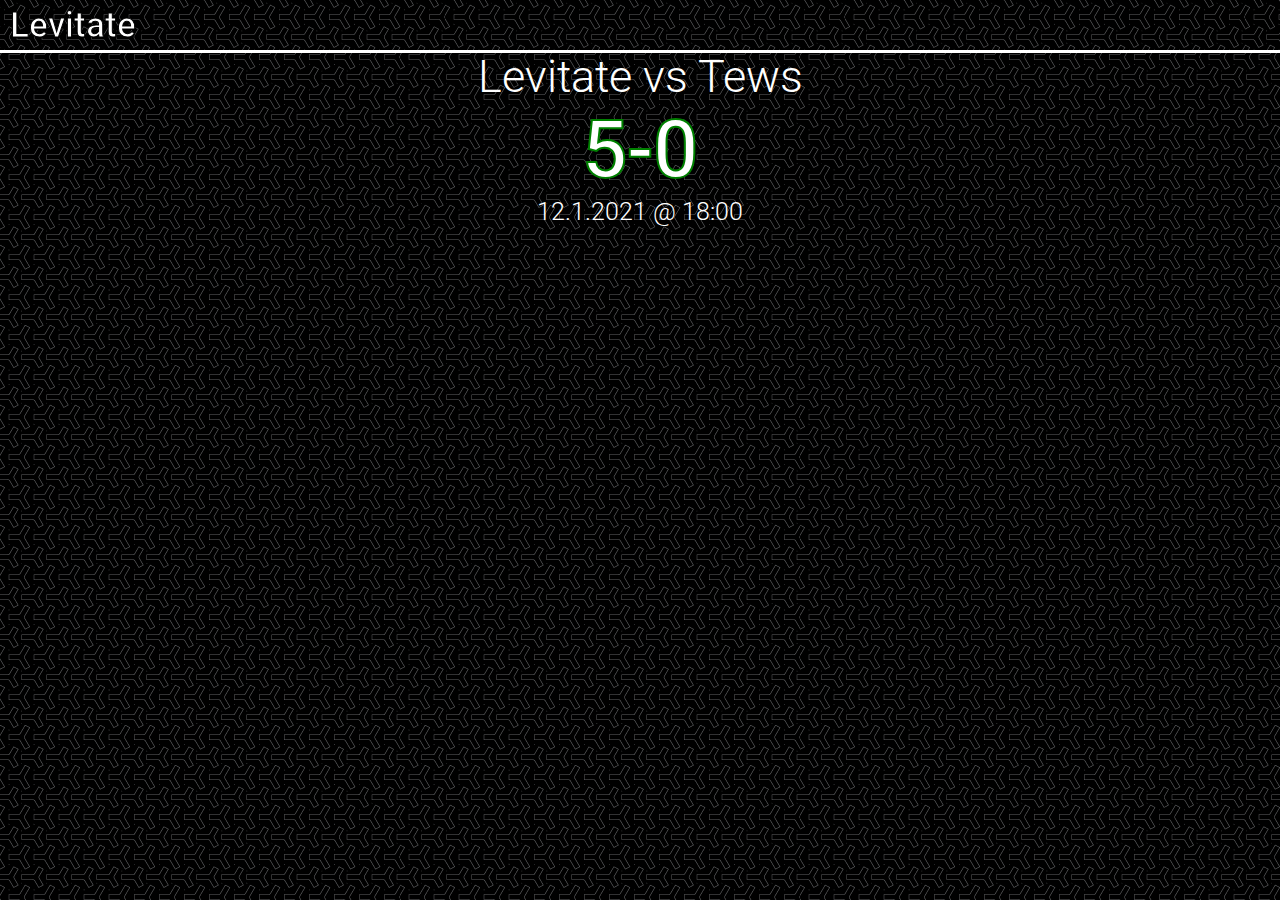
==== cbpage.html @ 14a1c6d4 "beta 0.1" ====
<!DOCTYPE html>
<html lang="en">
    <head>
        <title>Levitate</title>
        <script type="text/javascript" src="cbpage.js"></script>
        <link rel="stylesheet" href="cbpage.css">
        <meta charset="utf-8"/>
    </head>
    <body>
        <div id="popup">
            <div class="content">
                <button class="xbutton" onclick="HidePopup()">X</button>
                <p id="p1">Player1></p>
                <p id="p2">Player2</p>
                <p id="p3">Player3</p>
                <p id="p4">Player4</p>
                <p id="p5">Player5</p>
            </div>
        </div>

        <div id="navbar">
            <p class="title">Levitate</p>

            <a href="index.html">Home</a>
            <a href="tournamentpage.html">Tournaments</a>
        </div>

        <div id="cbresults">
            <!-- JS List -->
        </div>
    </body>
</html>
---- cbpage.css ----
body{
    background: url(Data/BGdark.png);
    background-size: auto;
}

#navbar{
    display: block;
    background: url(Data/BG.png);
    border-bottom: 3px solid white;

    position: fixed;
    top: 0px;
    left: 0px;
    height: 50px;
    width: 100%;
    z-index: 5;
    transition: background-position-x 0.1s;
}

#navbar .title{
    -webkit-text-stroke: 1px black;
    text-shadow: 1px 1px 1px black;
    font-family: Roboto;
    font-weight: bold;
    font-size: 35px;
    color: white;

    position: relative;
    left: 10px;
    top: 5px;
    margin: 0;
    
    cursor: default;
}

#navbar a{
    -webkit-text-stroke: 1px black;
    text-shadow: 1px 1px 1px black;
    font-family: Roboto;
    font-weight: bold;
    font-size: 35px;
    color: white;
    text-decoration: none;

    position: relative;
    left: 1570px;
    bottom: 35px;
    margin-left: 20px;
}

#cbresults{
    margin: auto;
    display: block;
    width: 600px;
    margin-top: 50px;
}

#cbresults p{
    text-align: center;
}

#cbresults .cbtitle{
    font-family: Roboto;
    font-size: 45px;
    
    margin: 0;
    padding: 0;
}

#cbresults .cbtitle a{
    font-family: Roboto;
    font-size: 45px;
    color: white;
    text-decoration: none;
    
    margin: 0;
    padding: 0;
}

#cbresults .cbresult{
    font-family: Roboto;
    font-weight: bold;
    -webkit-text-stroke: 2px green;
    font-size: 80px;
    color: white;
    
    margin: 0;
    padding: 0;
}

#cbresults .cbdatetime{
    font-family: Roboto;
    font-size: 25px;
    color: white;
    
    margin: 0;
    padding: 0;
    margin-bottom: 25px;
}

#popup{
    visibility: hidden;
    z-index: 4;
    position: fixed;
    left: 0;
    width: 100%;
    height: 100%;
    background-color: rgba(0, 0, 0, 0.7);
    margin: 0;
}

#popup .content{
    width: 700px;
    height: 750px;
    position: fixed;
    left: 50%;
    transform: translateX(-50%);
    top: 10%;

    background: url(Data/CBbg.png);
    background-size: cover;
}

#popup .content p{
    color: white;
    font-family: Roboto;
    font-size: 50px;
    text-align: center;

    margin: 0;
    margin-bottom: 90px;
}

.xbutton{
    background: none;
    color: gray;
    font-size: 20px;
    border: none;
    text-align: center;
    transition: font-size 0.25s;

    width: 45px;
    height: 45px;
}

.xbutton:hover{
    background: none;
    color: darkgray;
    font-size: 35px;
    -webkit-text-stroke: 5px solid white;

    width: 45px;
    height: 45px;
}

@font-face{
    font-family: Roboto;
    src: url(Data/Roboto/Roboto-Light.ttf)
}

@font-face{
    font-family: Roboto;
    font-weight: bold;
    src: url(Data/Roboto/Roboto-Medium.ttf);
}
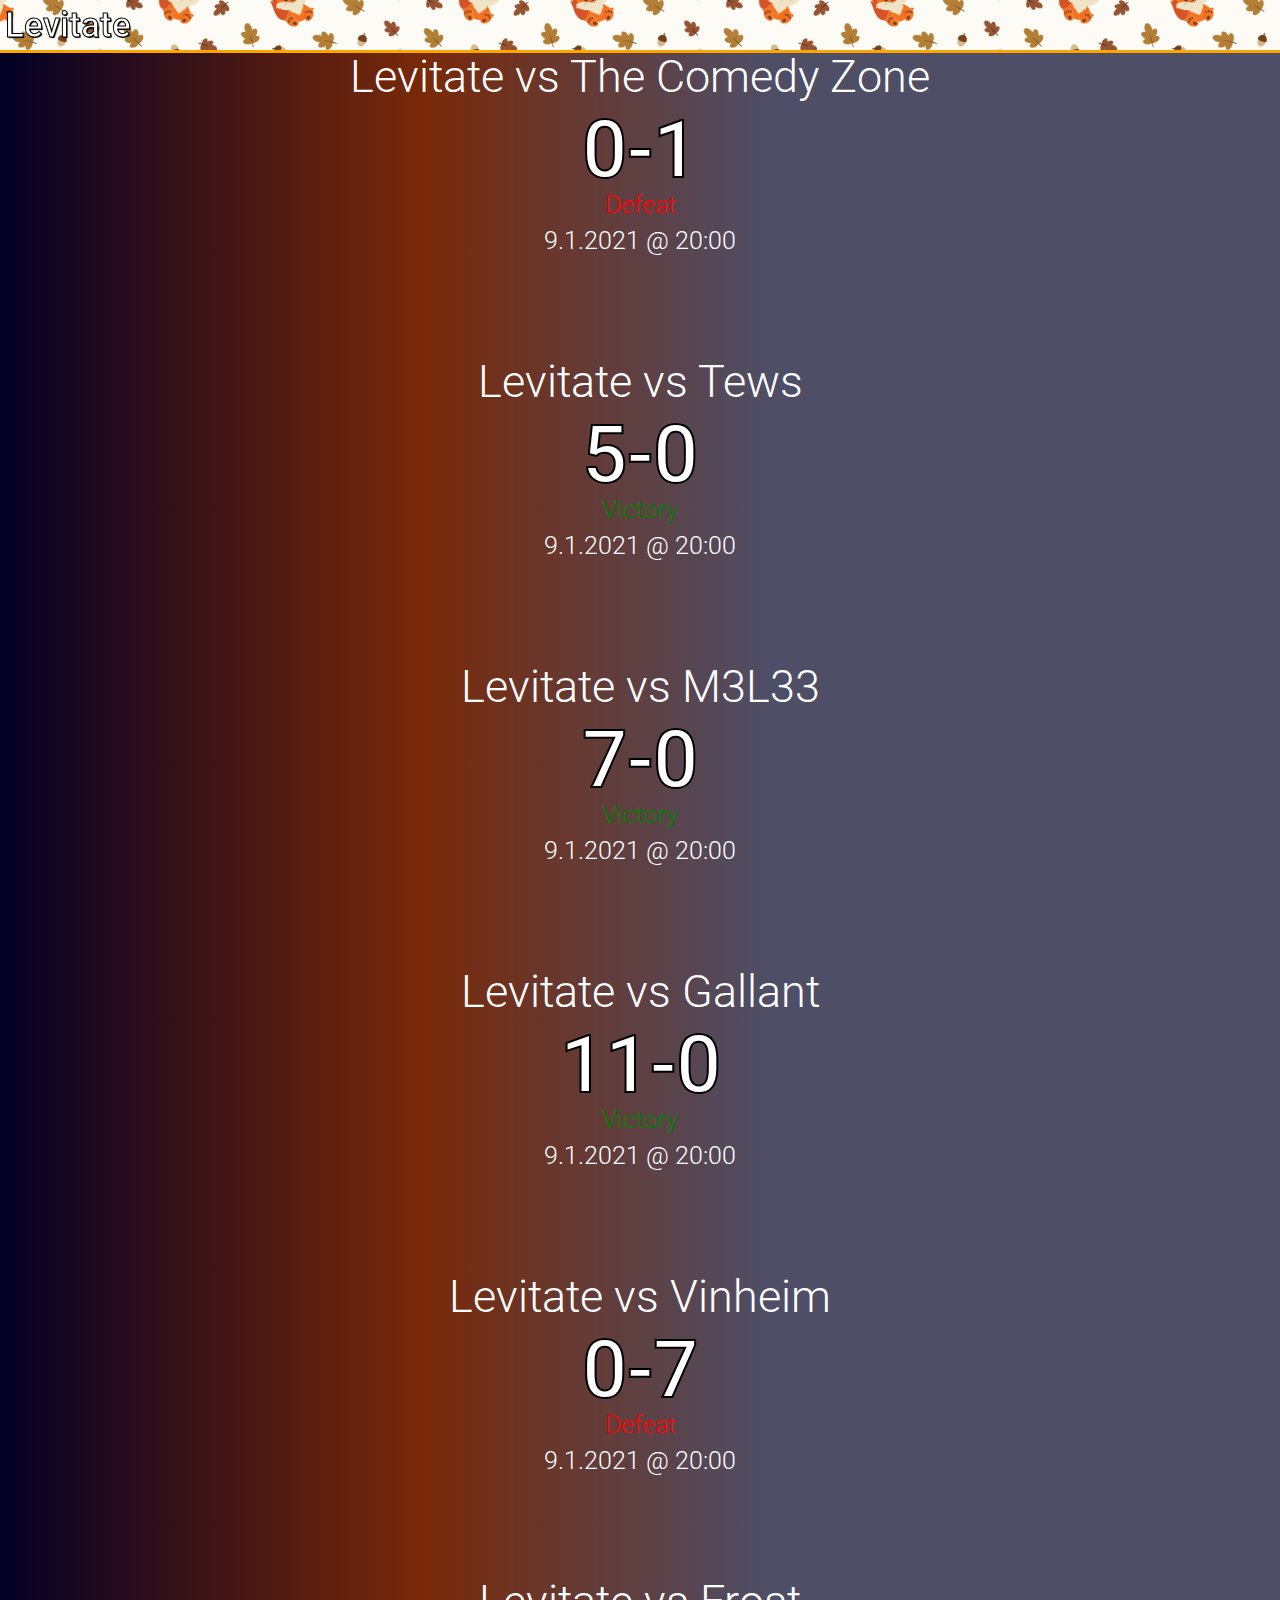
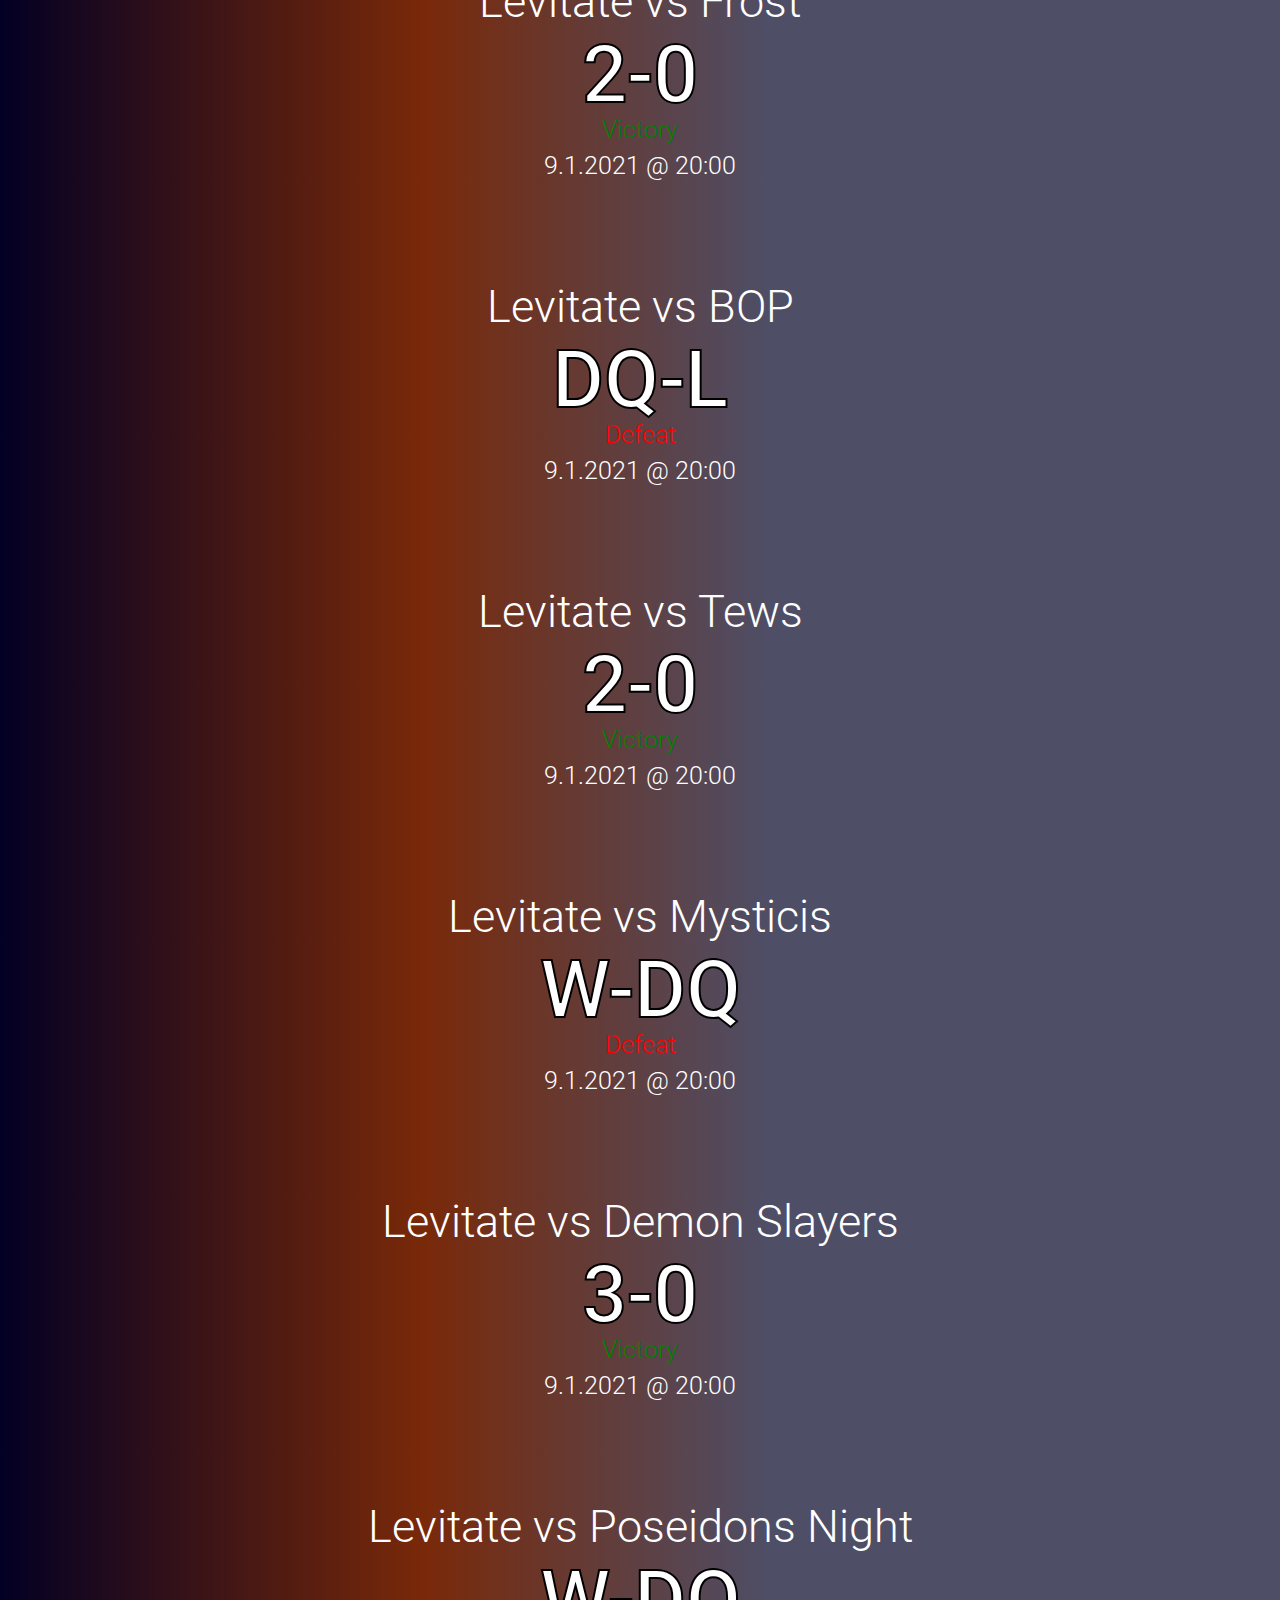
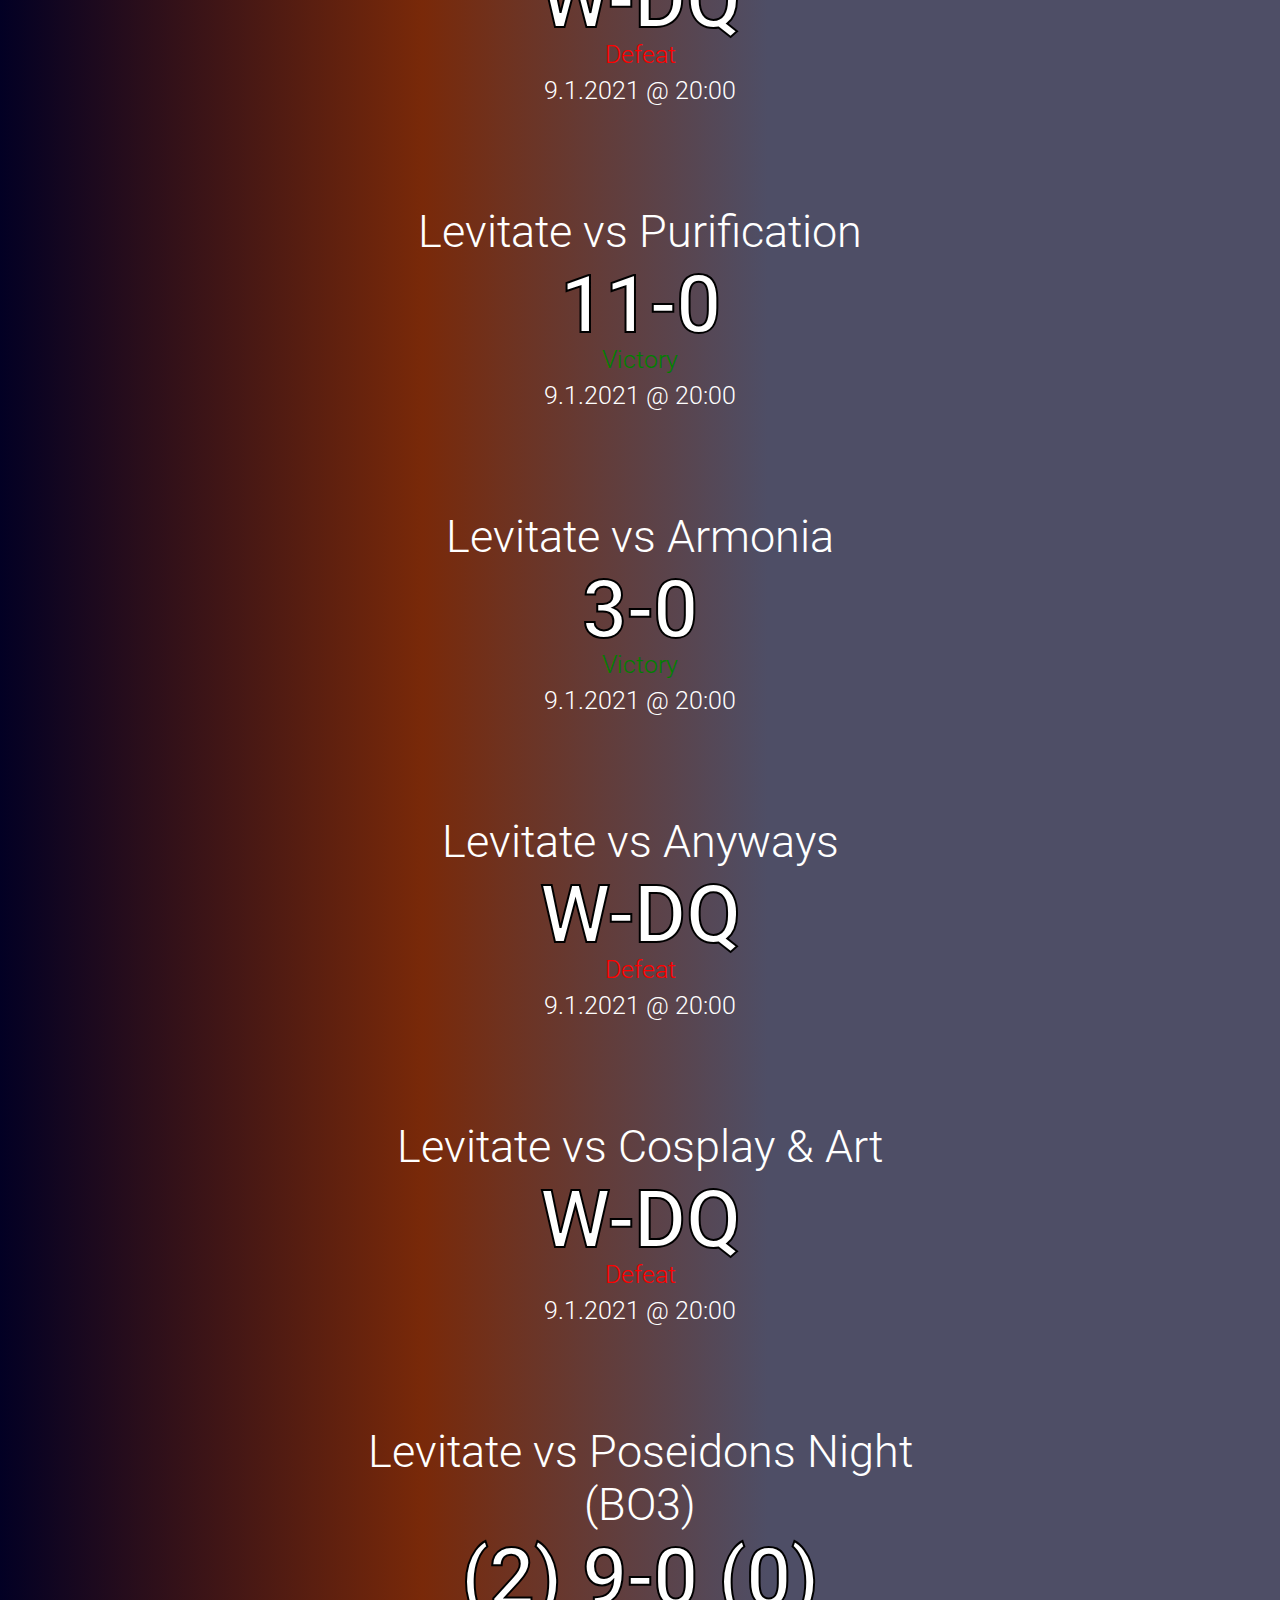
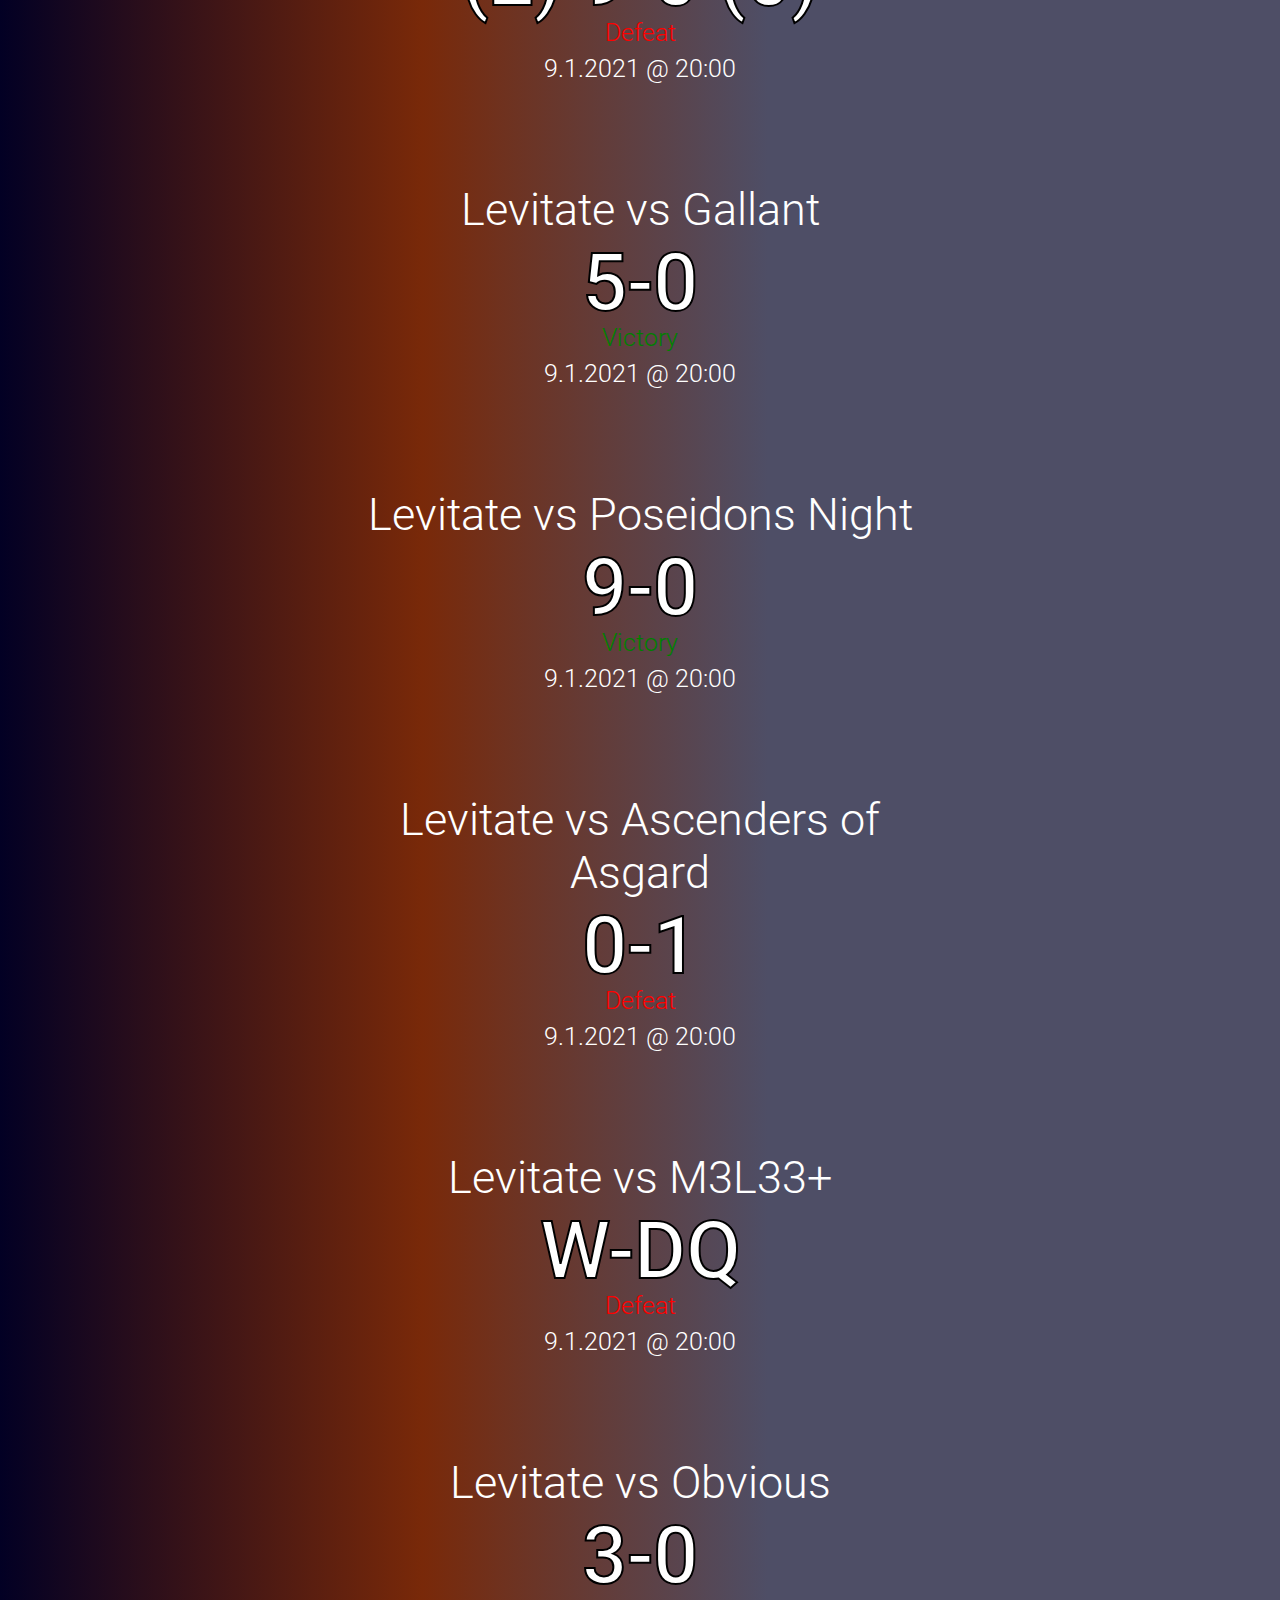
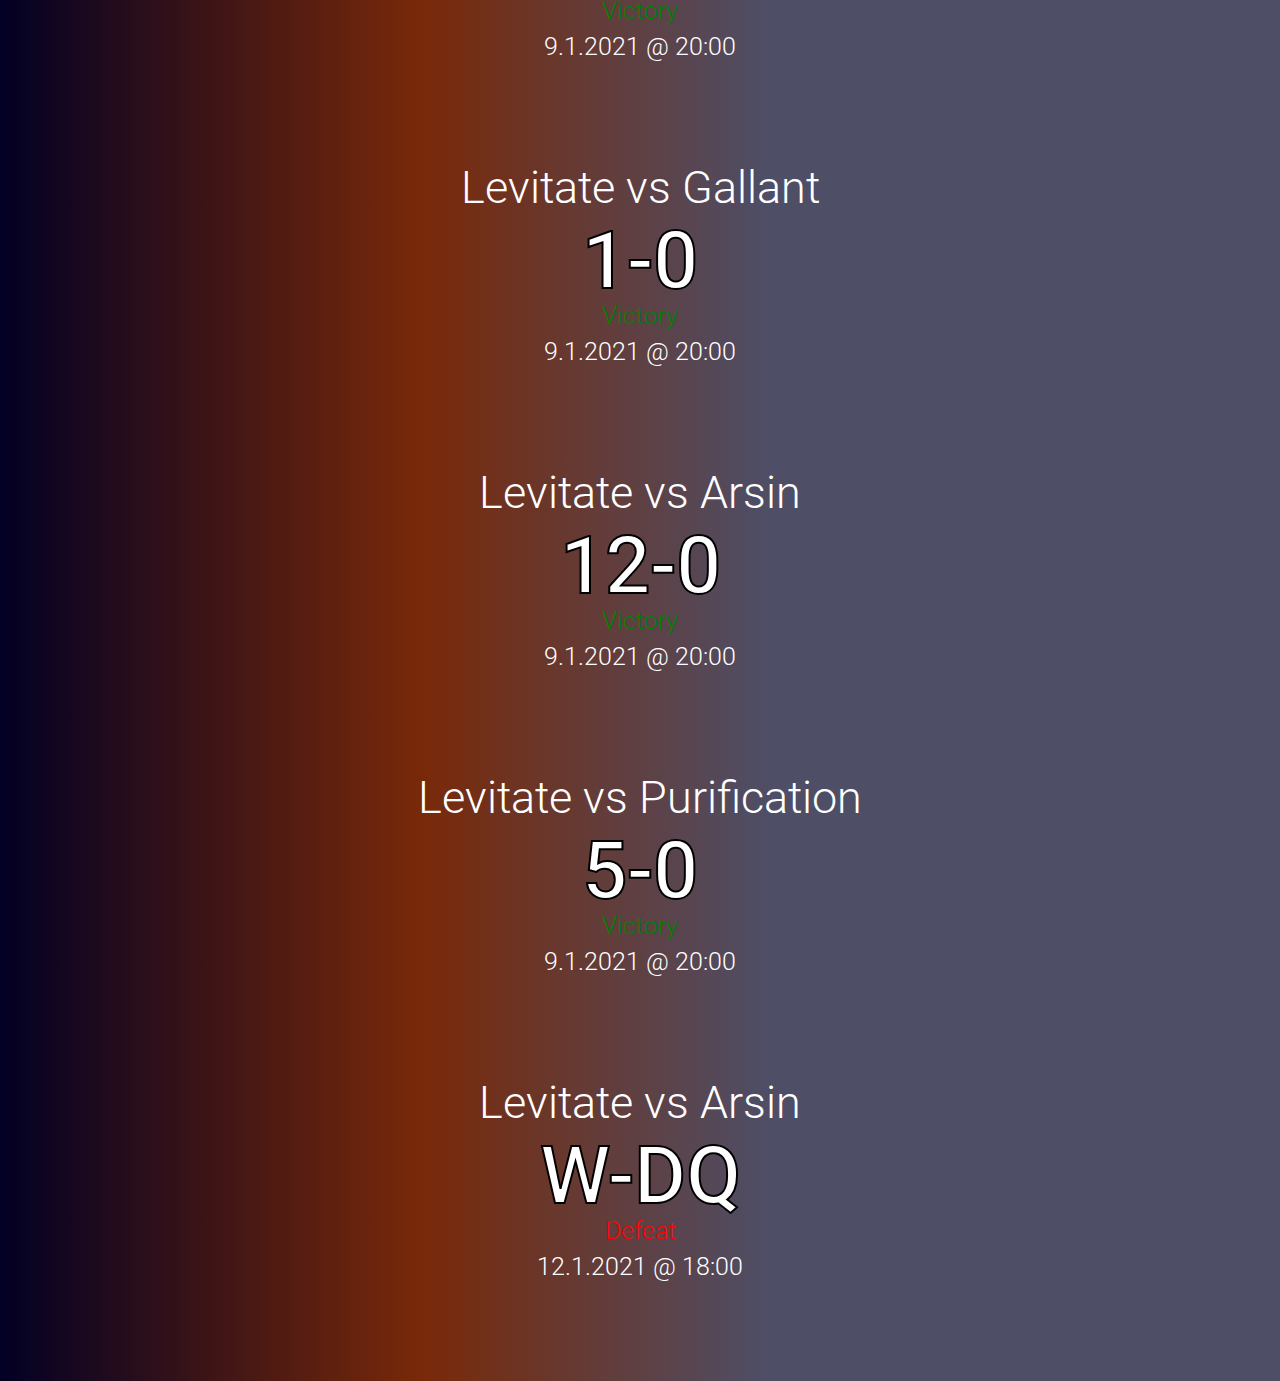
==== commit 6d50c54d: "beta 0.2" ====
--- a/cbpage.html
+++ b/cbpage.html
@@ -15,6 +15,10 @@
                 <p id="p3">Player3</p>
                 <p id="p4">Player4</p>
                 <p id="p5">Player5</p>
+
+                <p id="cbstatus">Victory/Defeat</p>
+                <p id="datetime">12.3.2020. @ 16:00</p>
+                <p id="mvp">MVP: Eli</p>
             </div>
         </div>
 
--- a/cbpage.css
+++ b/cbpage.css
@@ -1,11 +1,11 @@
 body{
-    background: url(Data/BGdark.png);
-    background-size: auto;
+    background: linear-gradient(90deg, rgba(2,0,36,1) 0%, rgba(121,41,9,1) 33%, rgba(78,78,102,1) 60%);
 }
 
 #navbar{
     display: block;
-    background: url(Data/BG.png);
+    background: url(Data/fox.jpg);
+    background-size: 300px 300px;
     border-bottom: 3px solid white;
 
     position: fixed;
@@ -14,7 +14,11 @@
     height: 50px;
     width: 100%;
     z-index: 5;
-    transition: background-position-x 0.1s;
+    transition: background-position-x 0.1s, background-position-y 0.1s, border-bottom 0.3s;
+}
+
+#navbar:hover{
+    border-bottom: 3px solid orange;
 }
 
 #navbar .title{
@@ -26,11 +30,16 @@
     color: white;
 
     position: relative;
-    left: 10px;
+    left: 5px;
     top: 5px;
     margin: 0;
     
     cursor: default;
+    transition: 0.2s;
+}
+
+#navbar .title:hover{
+    color: orange;
 }
 
 #navbar a{
@@ -46,6 +55,13 @@
     left: 1570px;
     bottom: 35px;
     margin-left: 20px;
+
+    transition: 0.2s;
+}
+
+#navbar a:hover{
+    color:red;
+    left: 1560px;
 }
 
 #cbresults{
@@ -57,6 +73,7 @@
 
 #cbresults p{
     text-align: center;
+    cursor: default;
 }
 
 #cbresults .cbtitle{
@@ -67,7 +84,7 @@
     padding: 0;
 }
 
-#cbresults .cbtitle a{
+#cbresults .cbtitle{
     font-family: Roboto;
     font-size: 45px;
     color: white;
@@ -75,12 +92,18 @@
     
     margin: 0;
     padding: 0;
+
+    transition: 0.20s;
+}
+
+#cbresults .cbtitle:hover{
+    color: gray;
 }
 
 #cbresults .cbresult{
     font-family: Roboto;
     font-weight: bold;
-    -webkit-text-stroke: 2px green;
+    -webkit-text-stroke: 2px black;
     font-size: 80px;
     color: white;
     
@@ -88,6 +111,28 @@
     padding: 0;
 }
 
+#cbresults .cbvictory{
+    font-family: Roboto;
+    color: green;
+    font-size: 25px;
+
+    margin: 0;
+    padding: 0;
+    position: relative;
+    top: -7.5px;
+}
+
+#cbresults .cbdefeat{
+    font-family: Roboto;
+    color: red;
+    font-size: 25px;
+
+    margin: 0;
+    padding: 0;
+    position: relative;
+    top: -7.5px;
+}
+
 #cbresults .cbdatetime{
     font-family: Roboto;
     font-size: 25px;
@@ -95,18 +140,22 @@
     
     margin: 0;
     padding: 0;
-    margin-bottom: 25px;
+    margin-bottom: 100px;
 }
 
 #popup{
+    opacity: 0;
     visibility: hidden;
+    background-color: rgba(0, 0, 0, 0.7);
+
+    margin: 0;
     z-index: 4;
     position: fixed;
     left: 0;
     width: 100%;
     height: 100%;
-    background-color: rgba(0, 0, 0, 0.7);
-    margin: 0;
+
+    transition: 0.2s;
 }
 
 #popup .content{
@@ -119,6 +168,7 @@
 
     background: url(Data/CBbg.png);
     background-size: cover;
+    border: 2px solid white;
 }
 
 #popup .content p{
@@ -128,7 +178,38 @@
     text-align: center;
 
     margin: 0;
-    margin-bottom: 90px;
+    margin-bottom: 30px;
+
+    cursor: default;
+}
+
+#popup .content #cbstatus{
+
+    text-align: left;
+    font-size: 30px;
+    left: 5px;
+    position: fixed;
+    top: 640px; 
+}
+
+#popup .content #datetime{
+    color: yellow;
+
+    text-align: left;
+    font-size: 30px;
+    left: 5px;
+    position: fixed;
+    top: 710px;
+}
+
+#popup .content #mvp{
+    color: yellow;
+
+    text-align: left;
+    font-size: 30px;
+    left: 5px;
+    position: fixed;
+    top: 675px;
 }
 
 .xbutton{
@@ -153,6 +234,14 @@
     height: 45px;
 }
 
+#cbresults .entry .cbtitle{
+    cursor: pointer;
+}
+
+#cbresults .noentry .cbtitle{
+    cursor: not-allowed;
+}
+
 @font-face{
     font-family: Roboto;
     src: url(Data/Roboto/Roboto-Light.ttf)
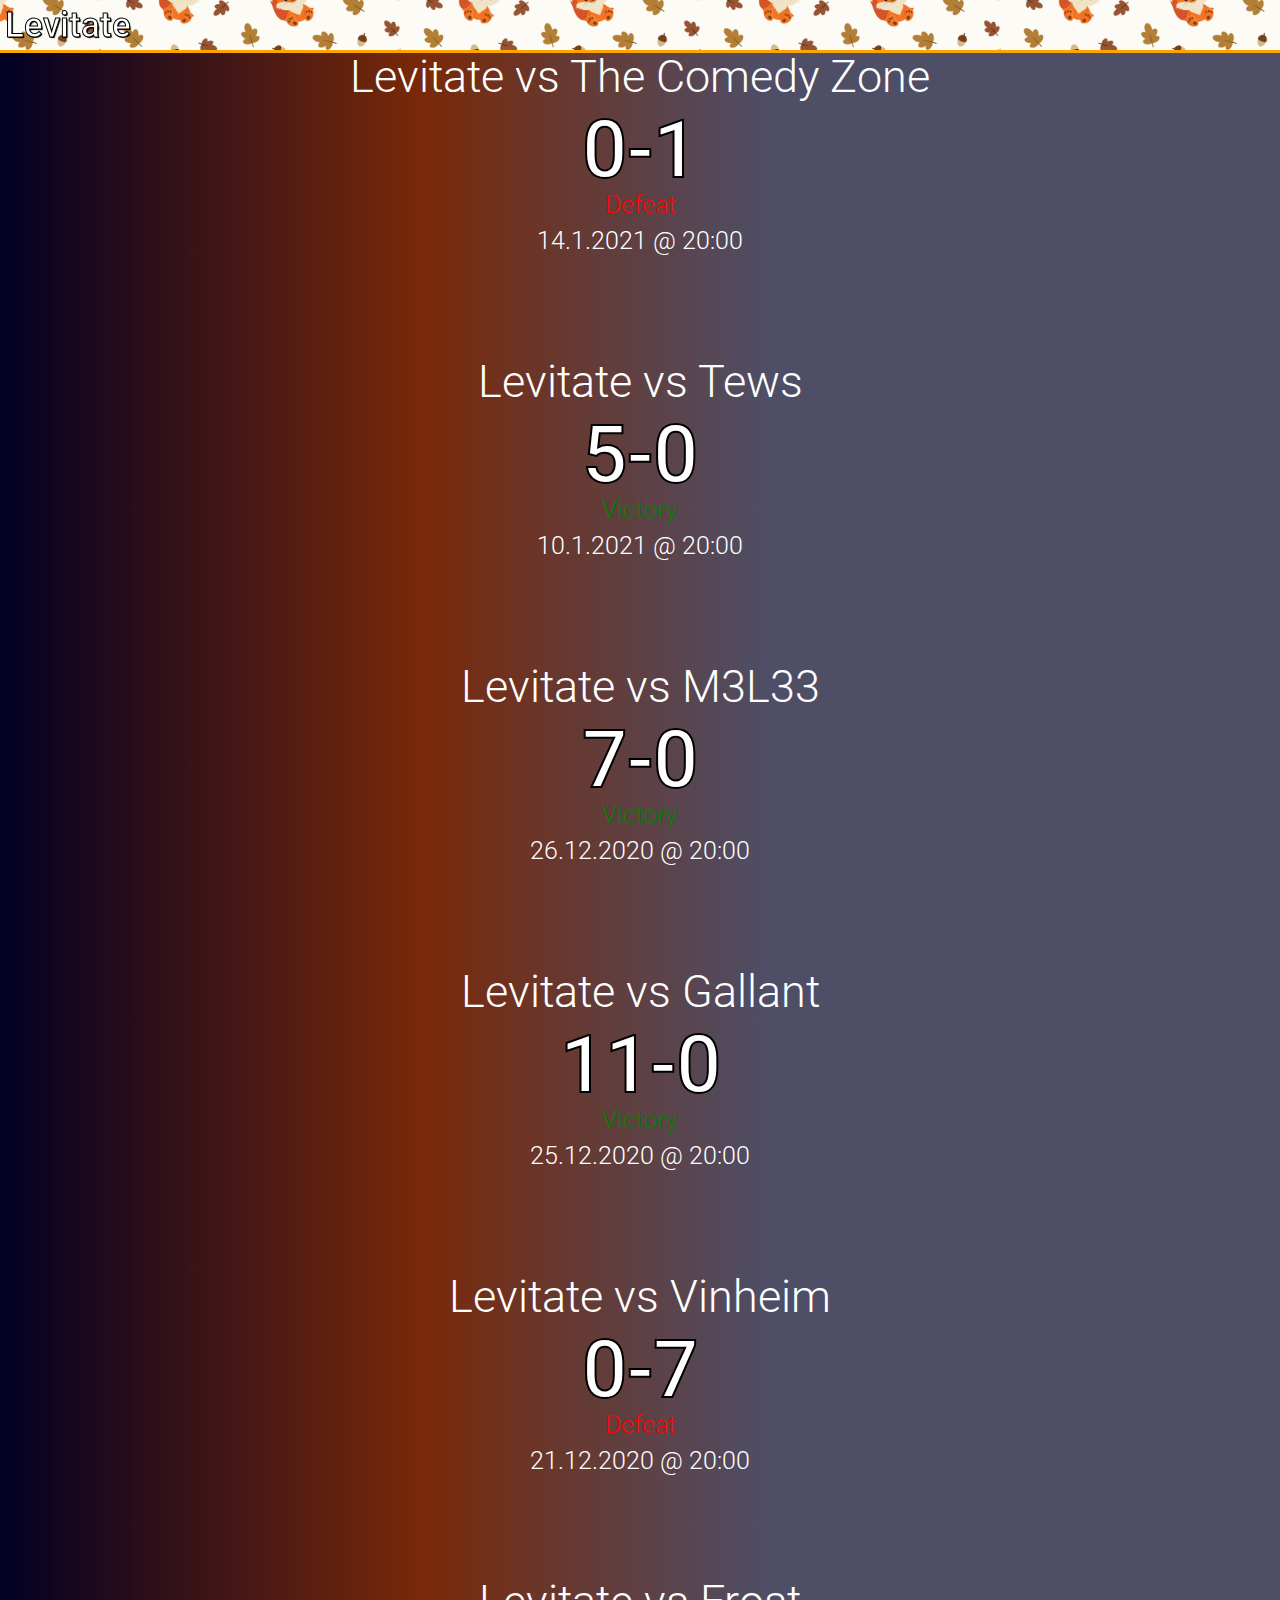
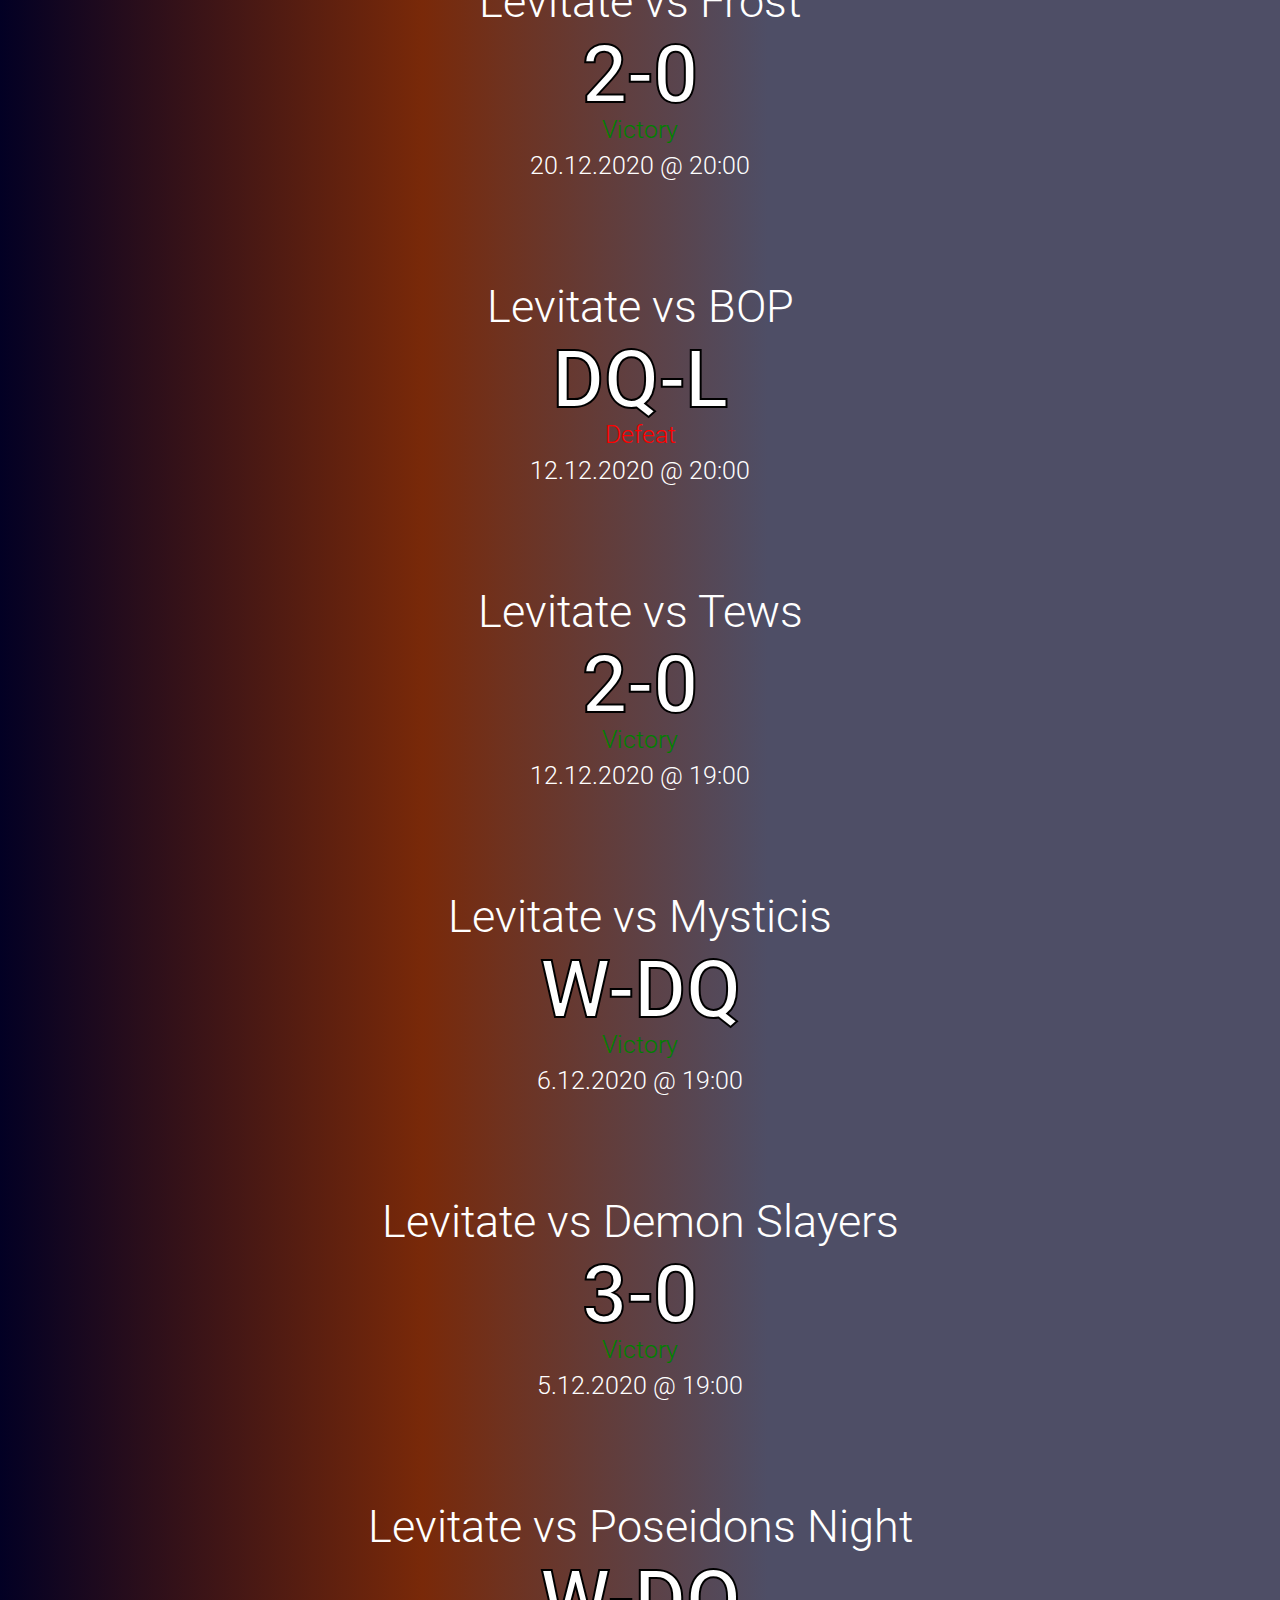
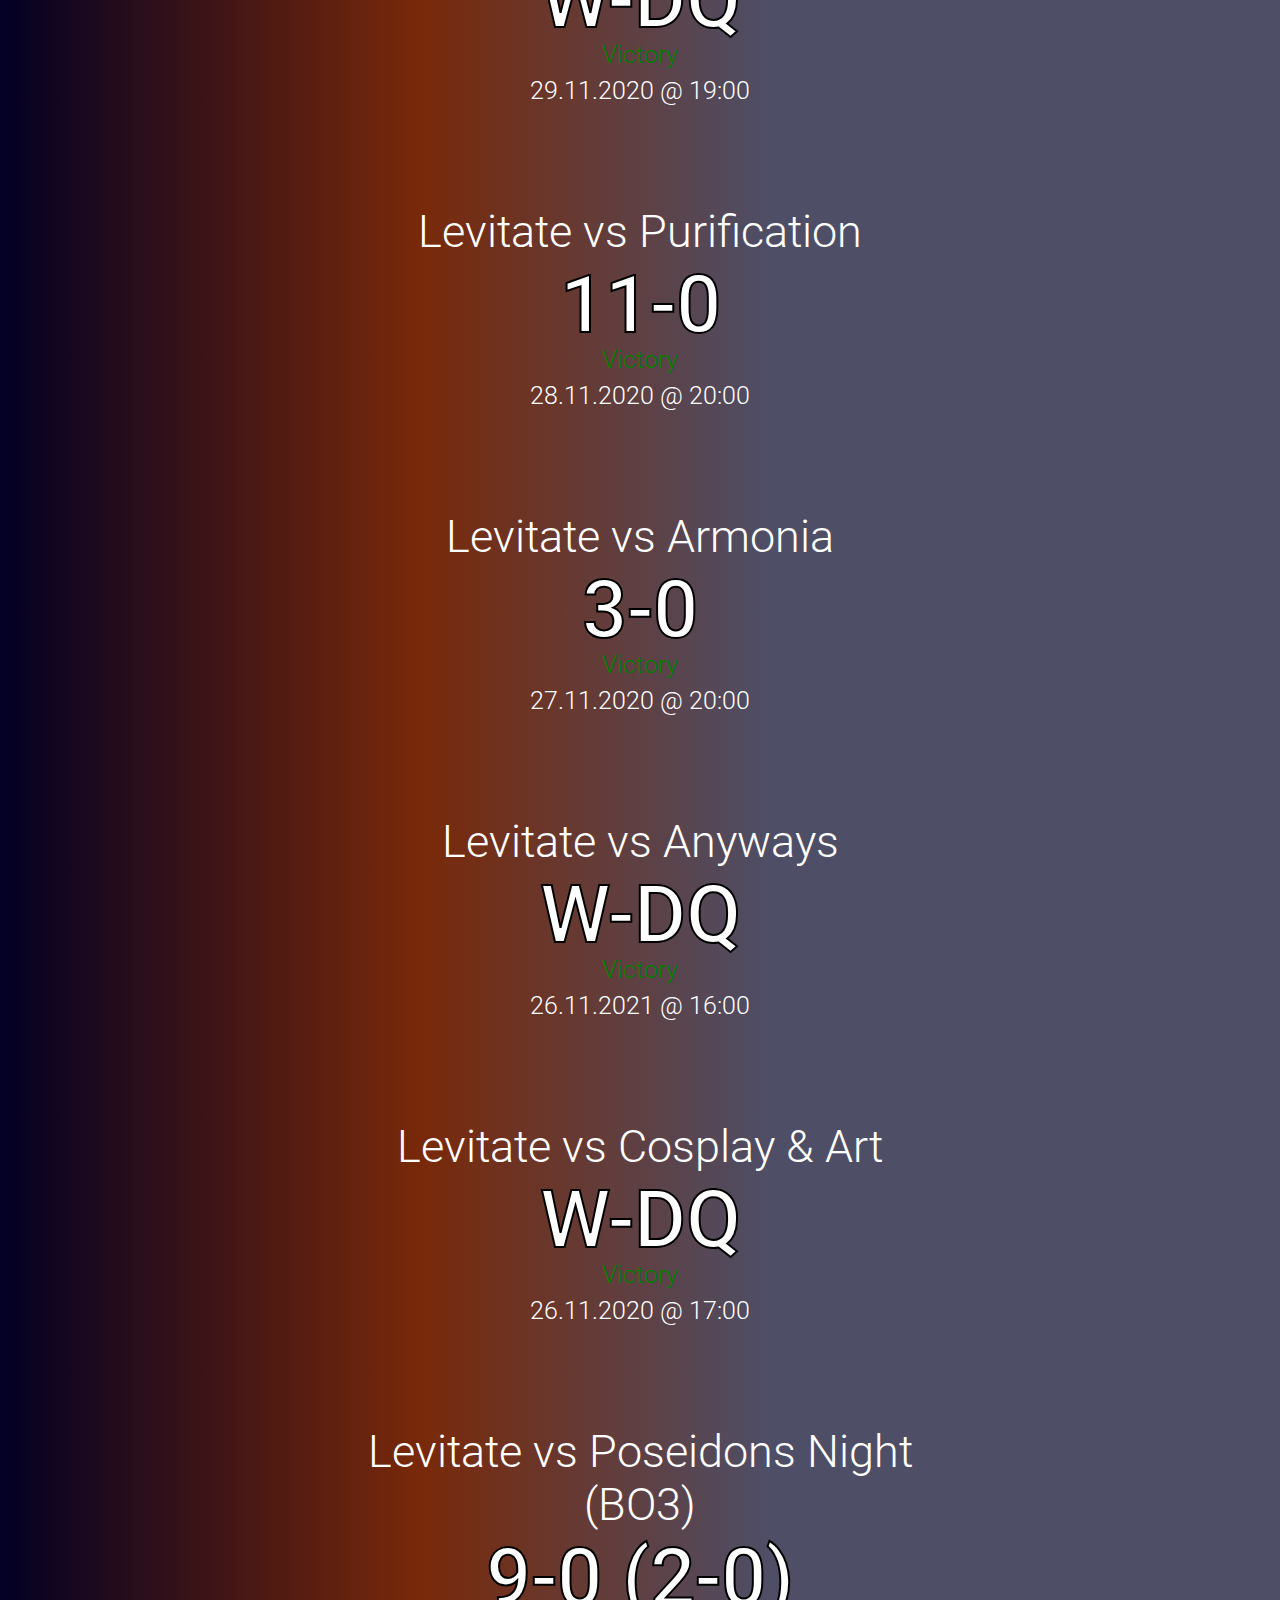
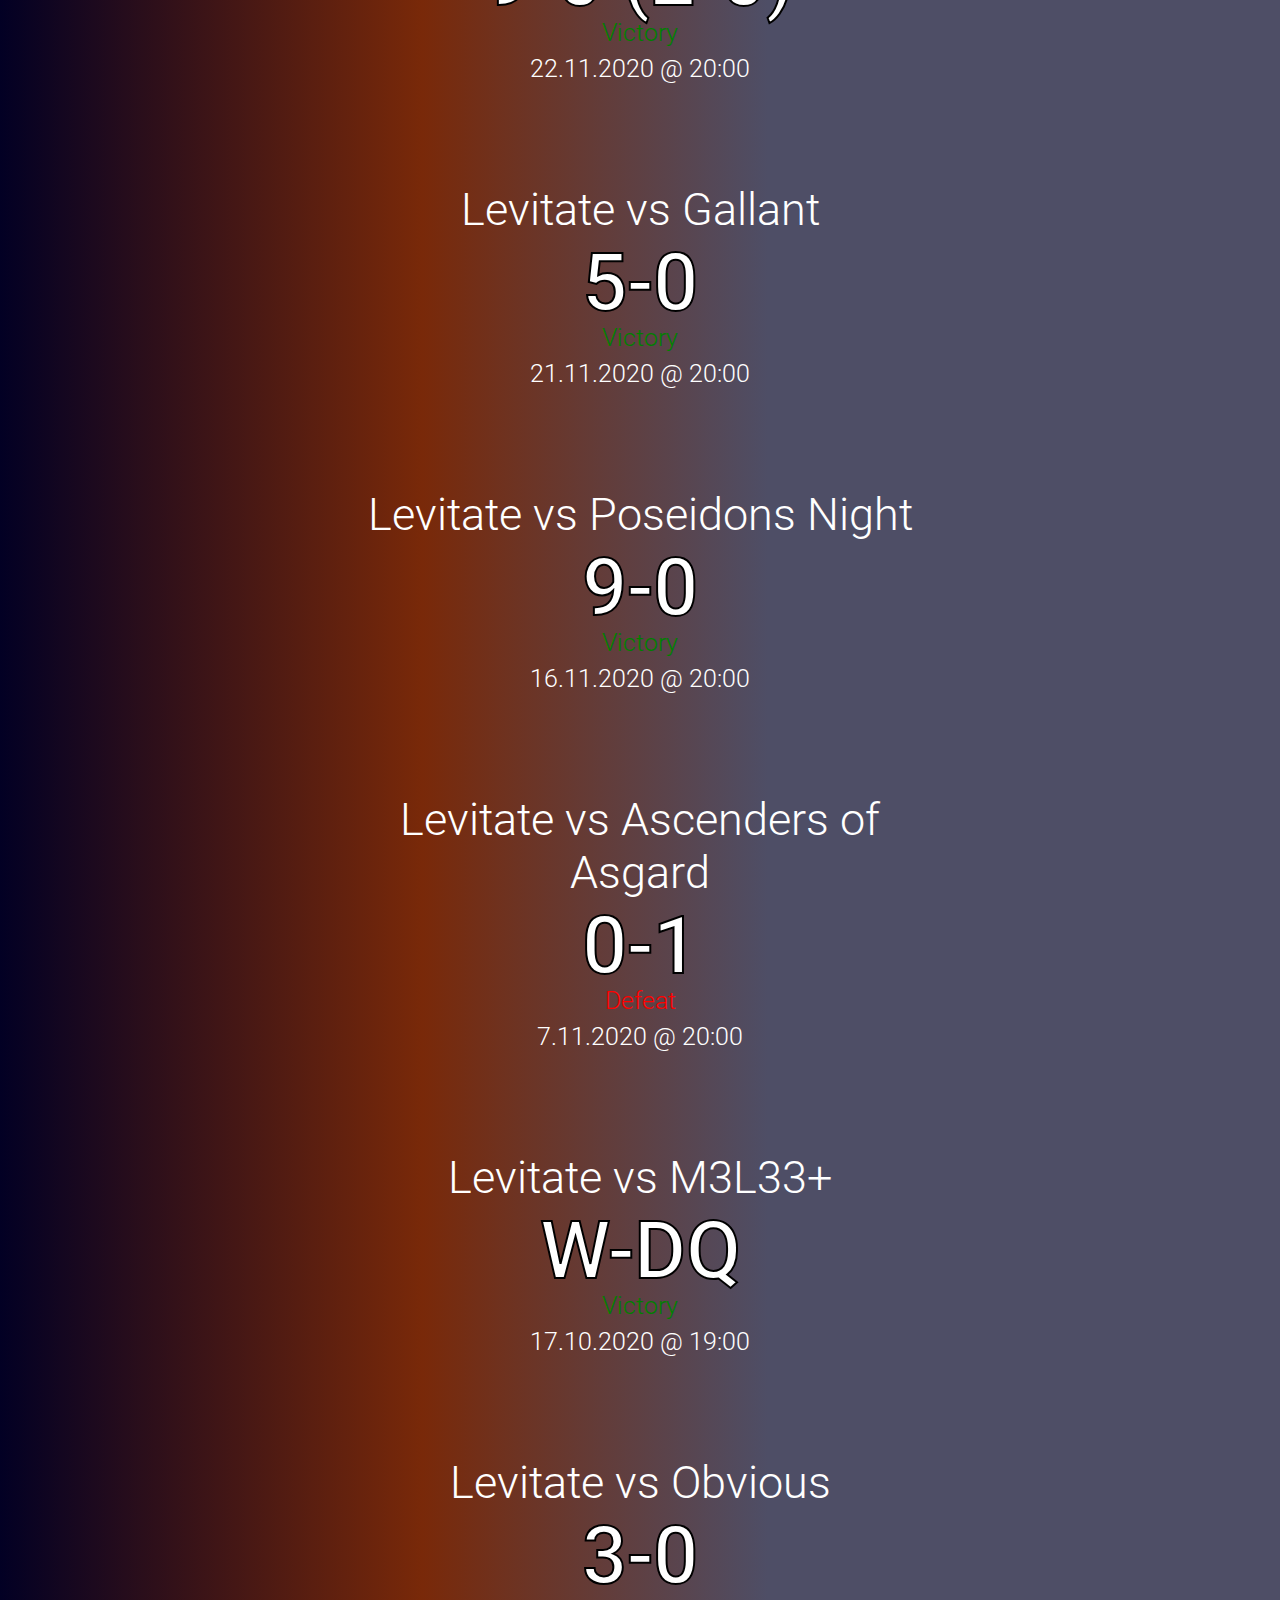
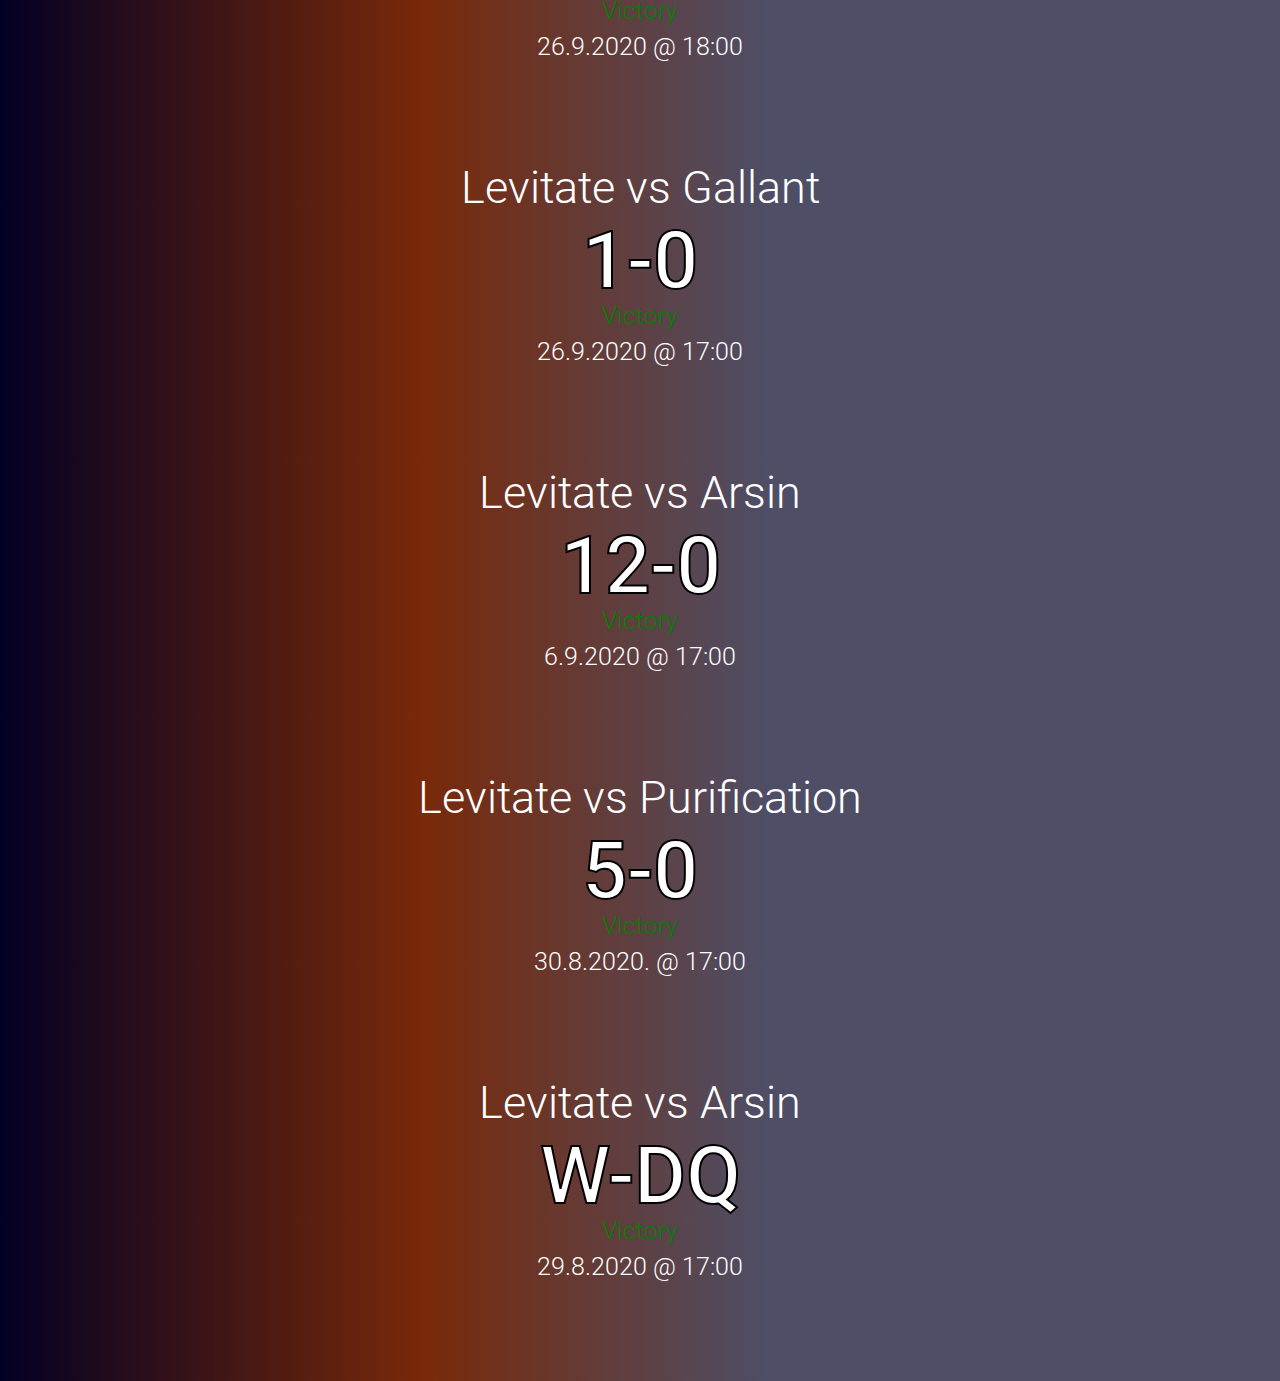
==== commit d966aff2: "0.3" ====
--- a/cbpage.html
+++ b/cbpage.html
@@ -5,10 +5,11 @@
         <script type="text/javascript" src="cbpage.js"></script>
         <link rel="stylesheet" href="cbpage.css">
         <meta charset="utf-8"/>
+        <link rel="icon" href="Data/levitate.ico">
     </head>
     <body>
         <div id="popup">
-            <div class="content">
+            <div id="content">
                 <button class="xbutton" onclick="HidePopup()">X</button>
                 <p id="p1">Player1></p>
                 <p id="p2">Player2</p>
--- a/cbpage.css
+++ b/cbpage.css
@@ -158,7 +158,7 @@
     transition: 0.2s;
 }
 
-#popup .content{
+#content{
     width: 700px;
     height: 750px;
     position: fixed;
@@ -166,12 +166,13 @@
     transform: translateX(-50%);
     top: 10%;
 
+    /* Fall-back image below */
     background: url(Data/CBbg.png);
     background-size: cover;
     border: 2px solid white;
 }
 
-#popup .content p{
+#popup #content p{
     color: white;
     font-family: Roboto;
     font-size: 50px;
@@ -183,7 +184,7 @@
     cursor: default;
 }
 
-#popup .content #cbstatus{
+#popup #content #cbstatus{
 
     text-align: left;
     font-size: 30px;
@@ -192,7 +193,7 @@
     top: 640px; 
 }
 
-#popup .content #datetime{
+#popup #content #datetime{
     color: yellow;
 
     text-align: left;
@@ -202,7 +203,7 @@
     top: 710px;
 }
 
-#popup .content #mvp{
+#popup #content #mvp{
     color: yellow;
 
     text-align: left;
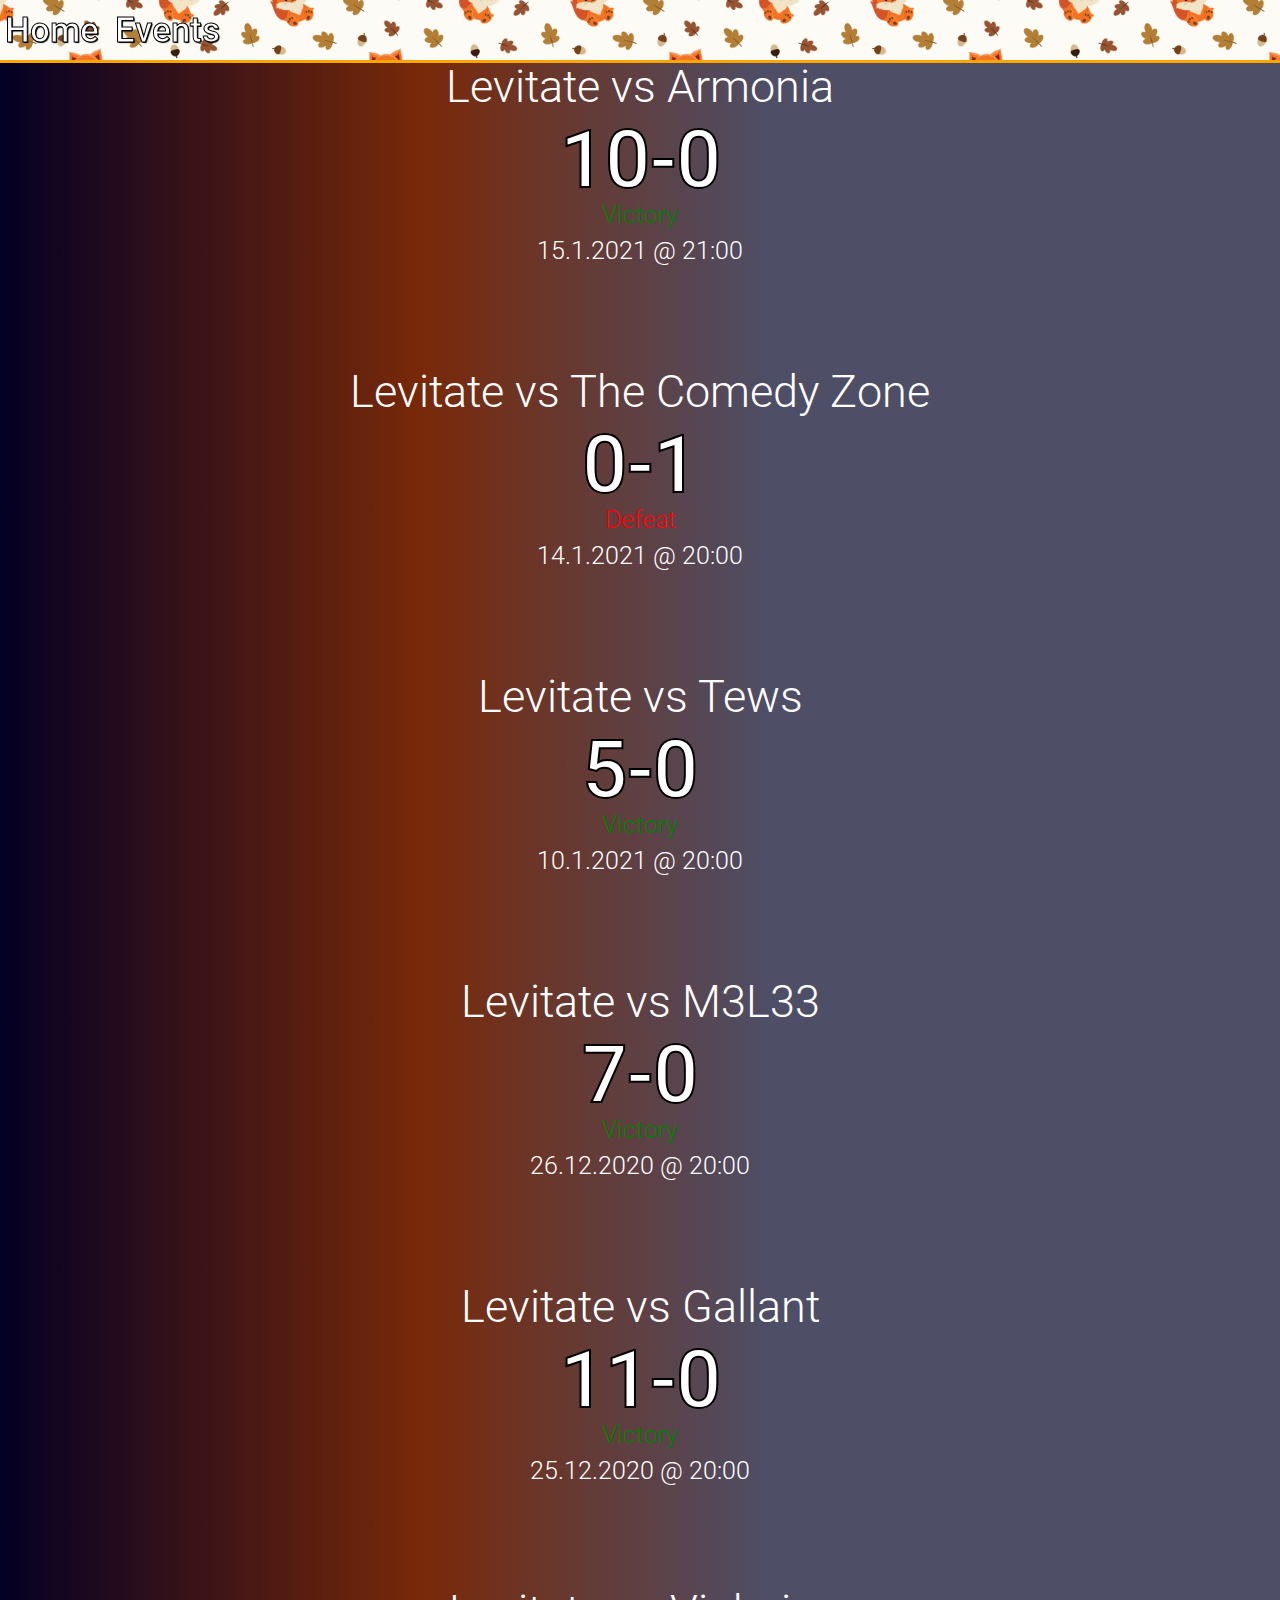
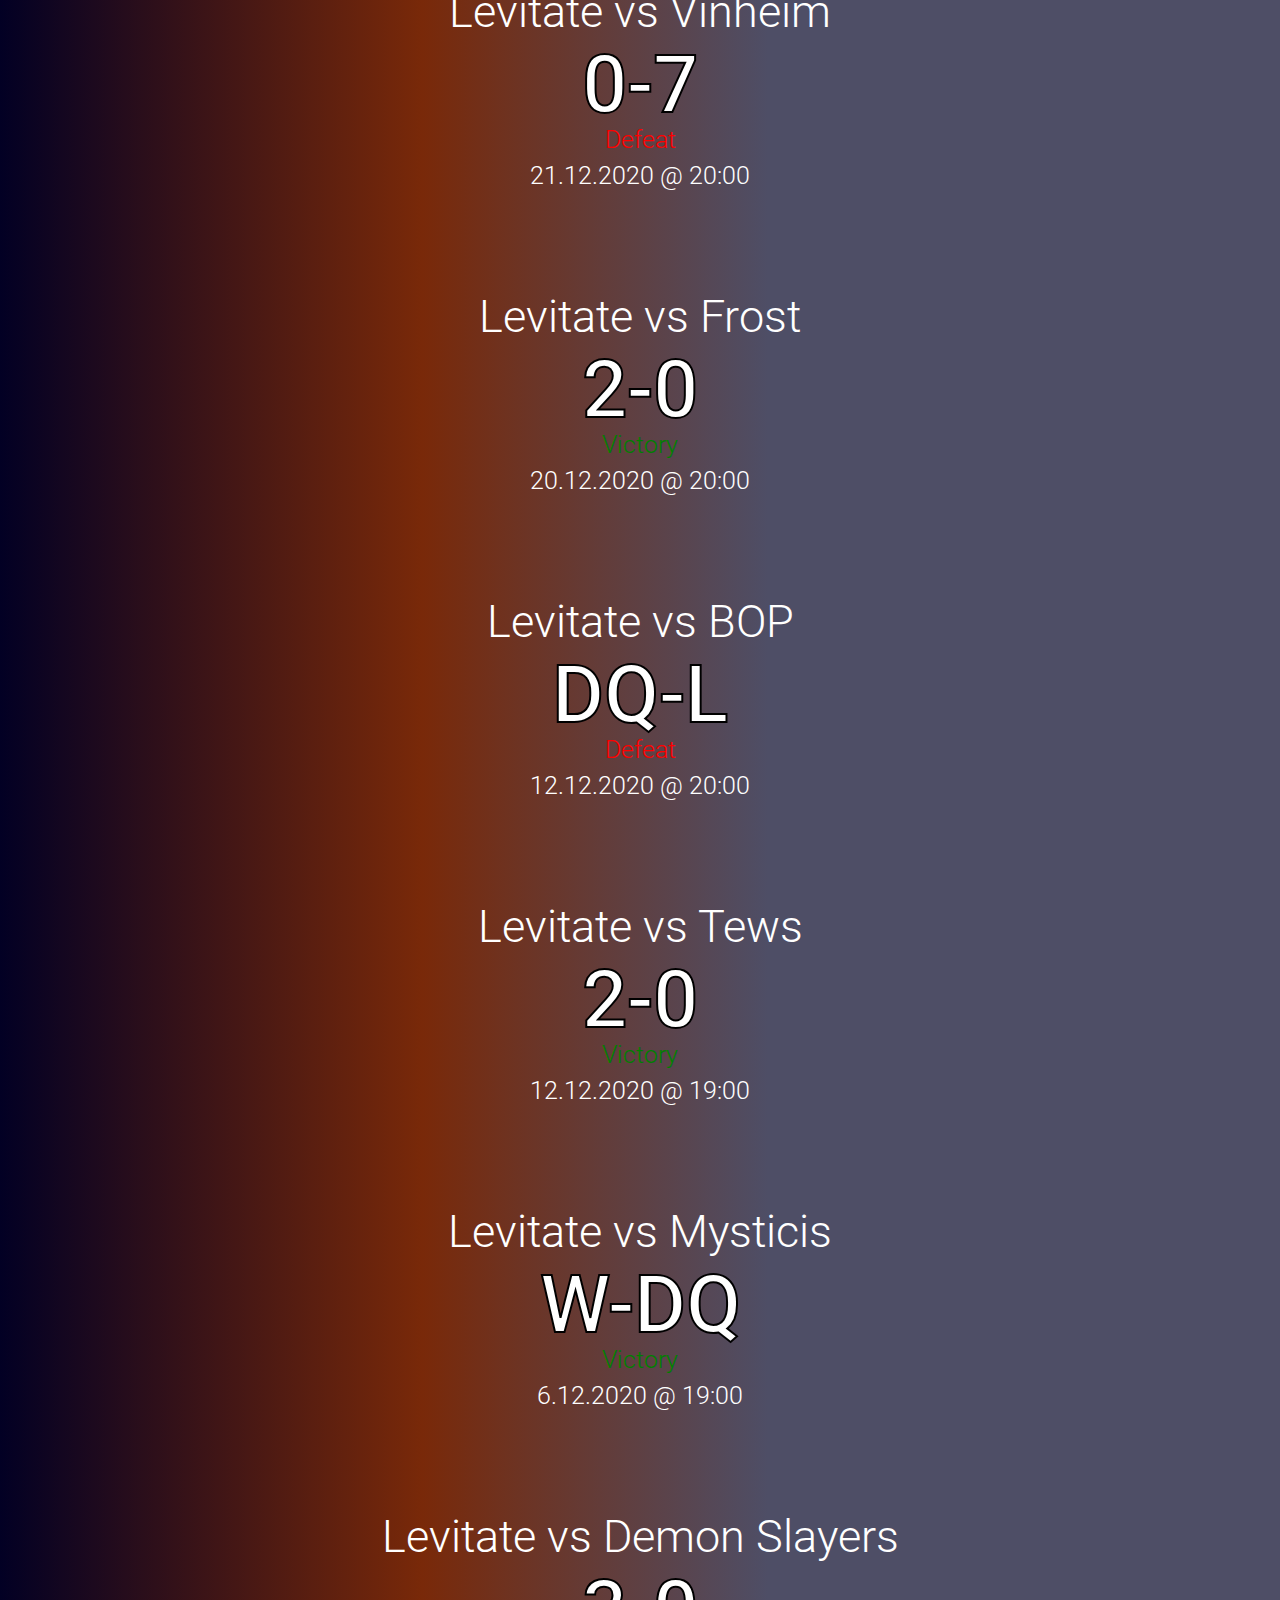
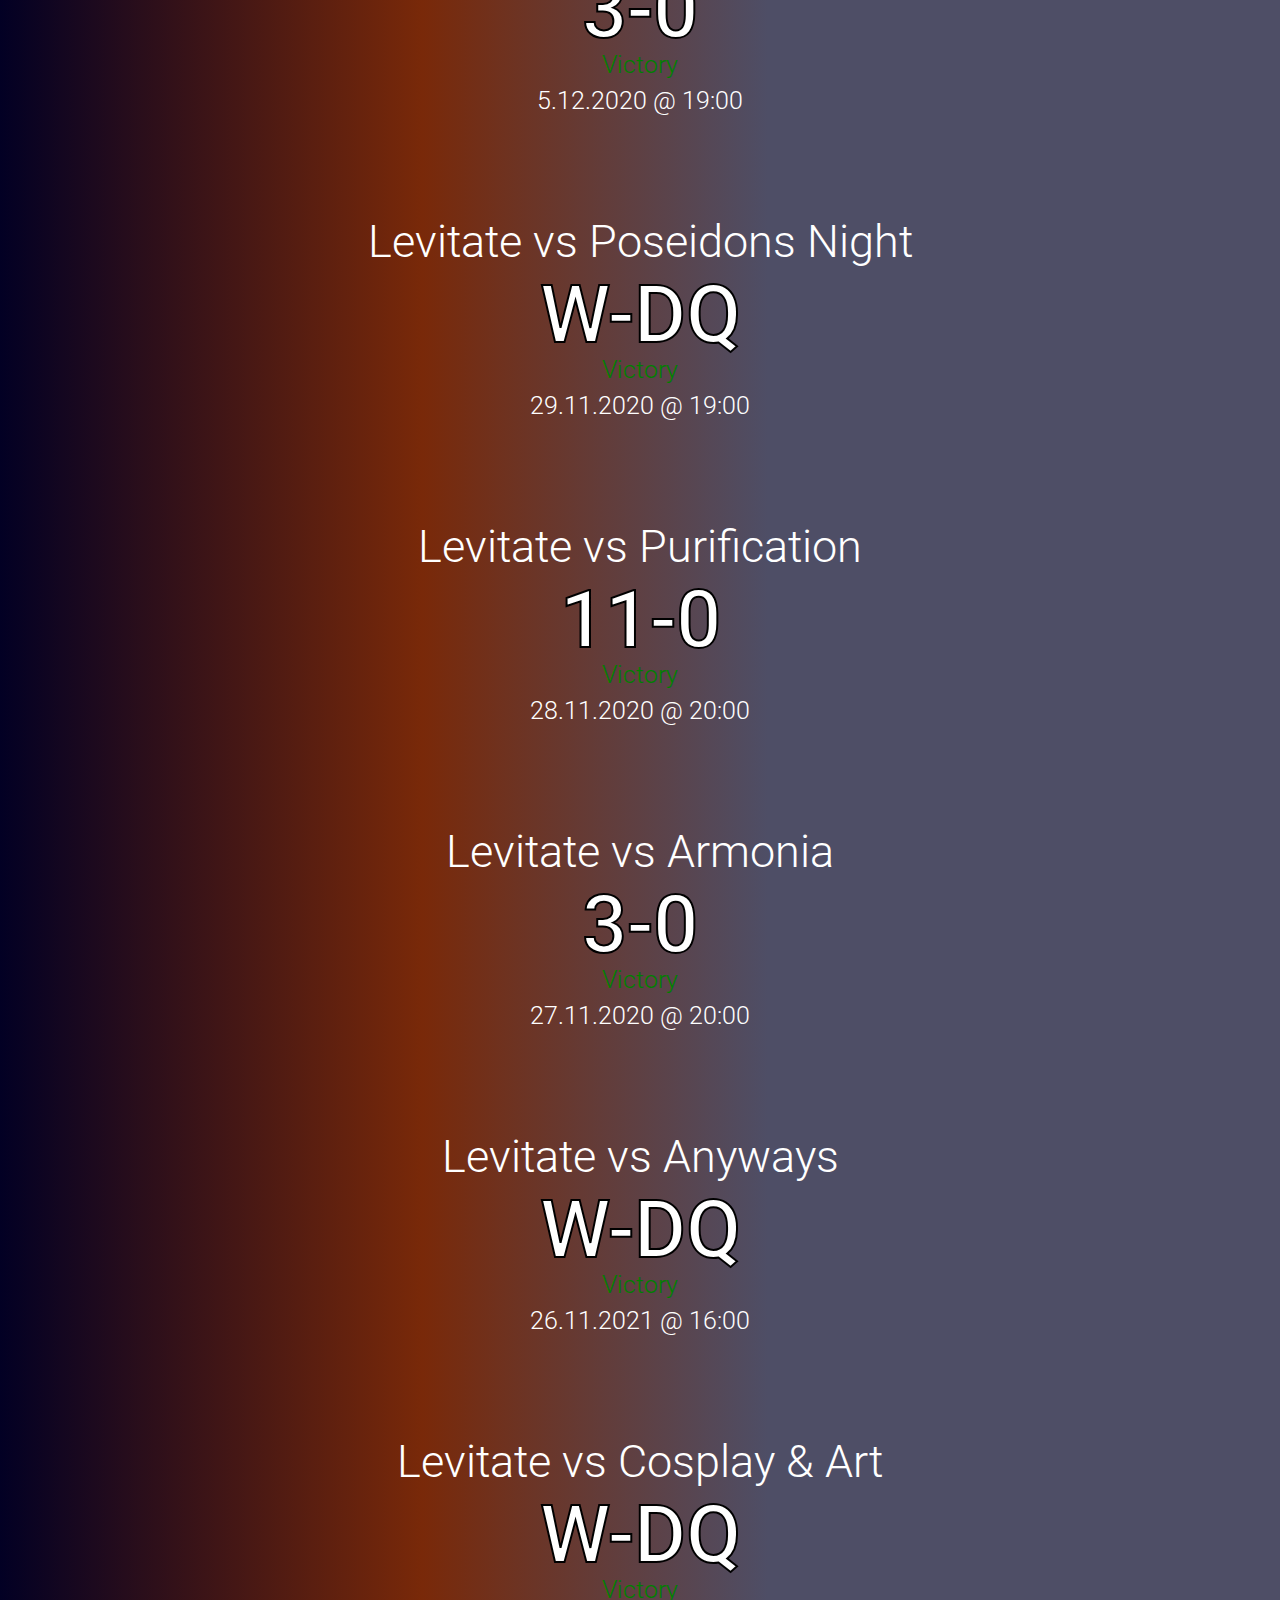
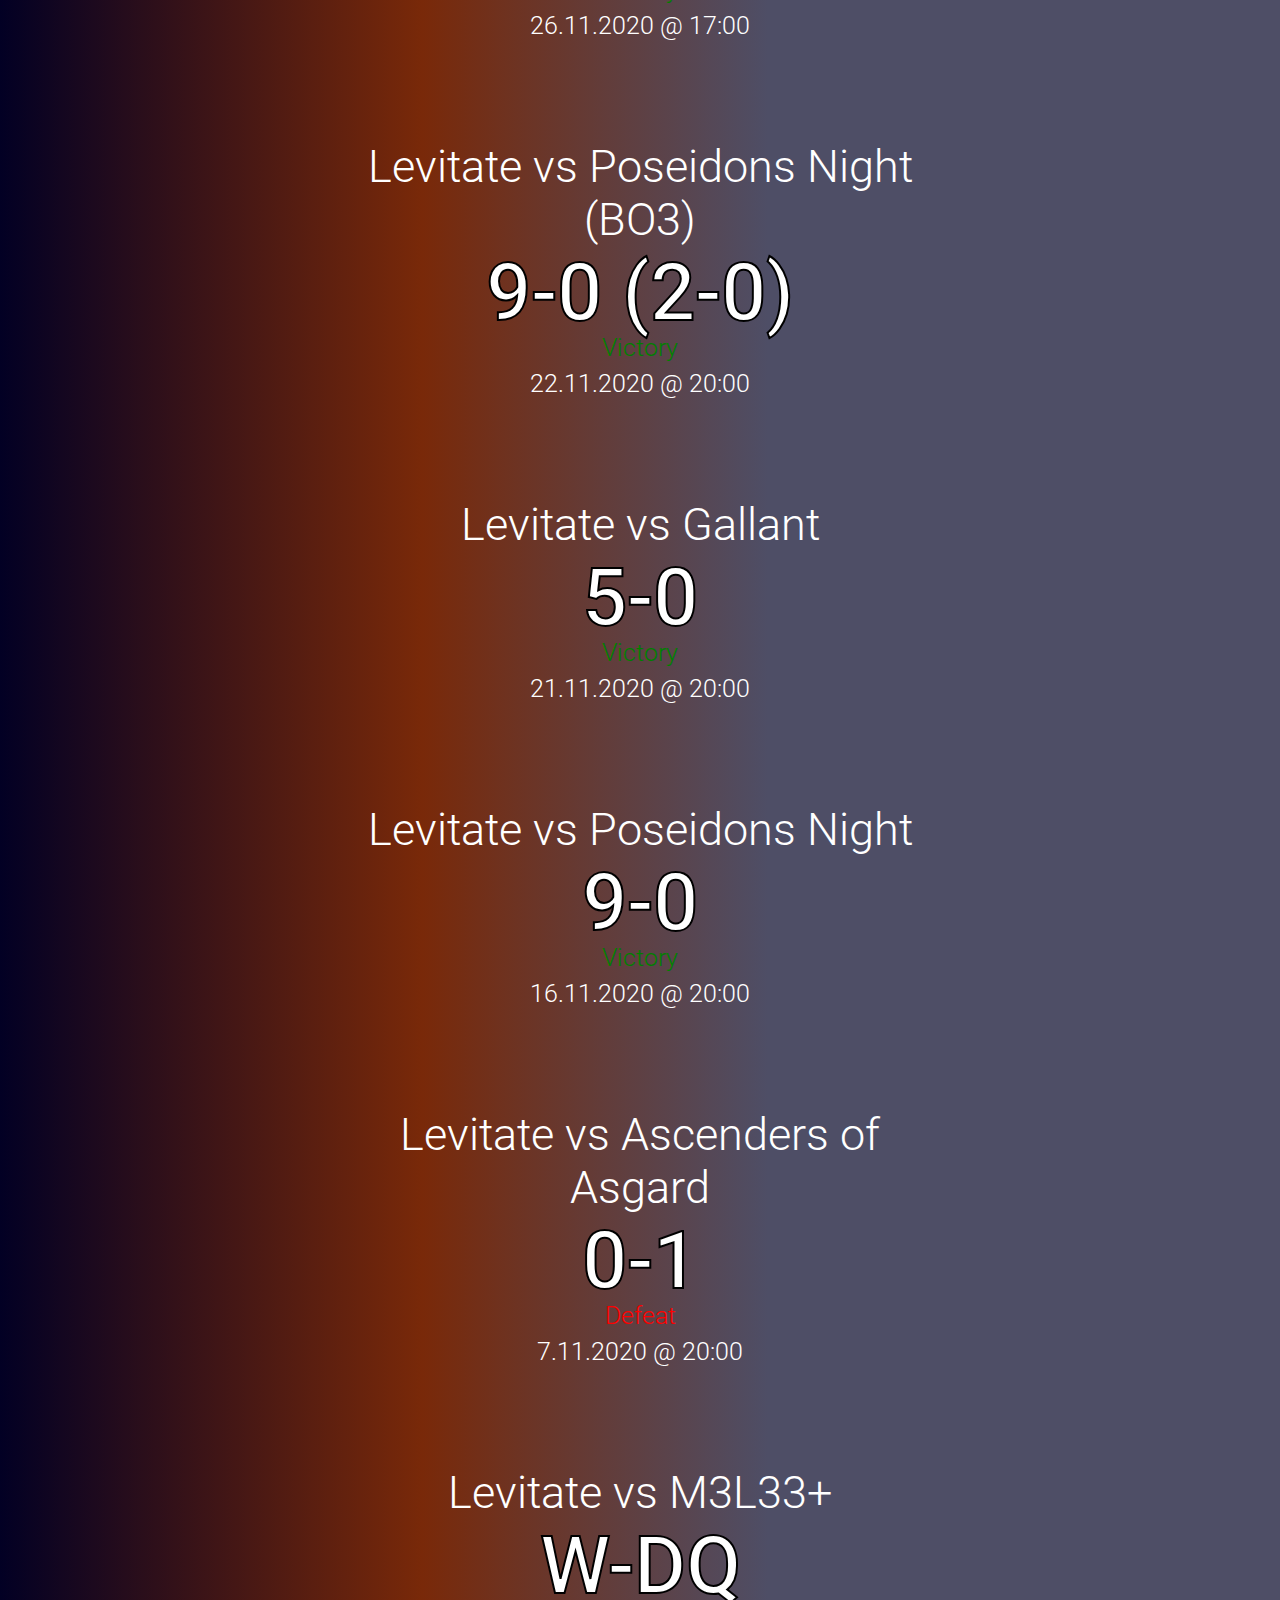
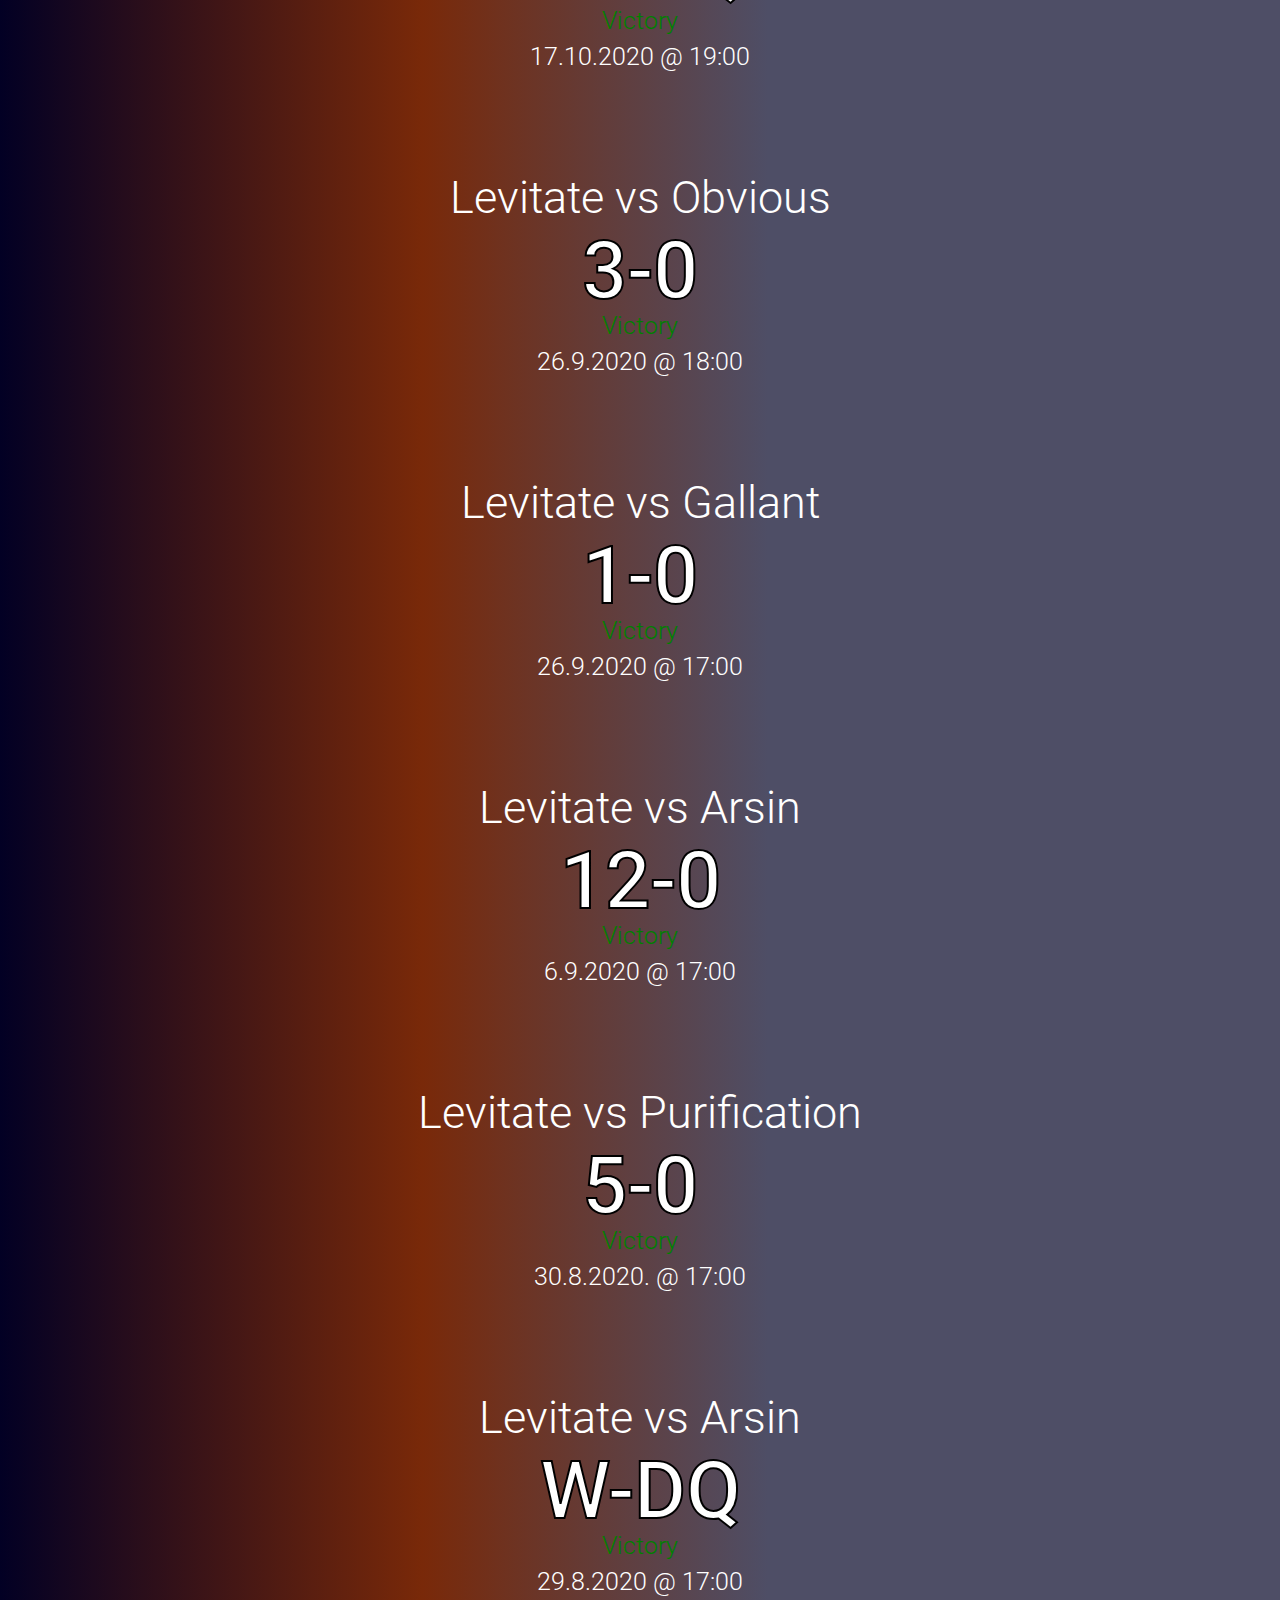
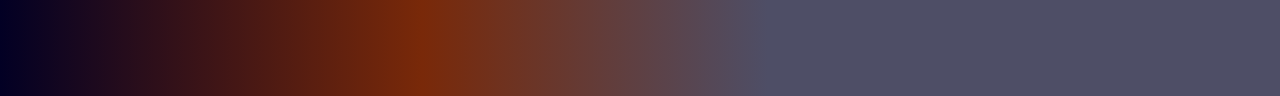
==== commit 0d47d408: "beta 0.4" ====
--- a/cbpage.html
+++ b/cbpage.html
@@ -26,8 +26,8 @@
         <div id="navbar">
             <p class="title">Levitate</p>
 
-            <a href="index.html">Home</a>
-            <a href="tournamentpage.html">Tournaments</a>
+            <a class="homeref" href="index.html">Home</a>
+            <a class="tournamentref" href="tournamentpage.html">Events</a>
         </div>
 
         <div id="cbresults">
--- a/cbpage.css
+++ b/cbpage.css
@@ -1,5 +1,9 @@
 body{
     background: linear-gradient(90deg, rgba(2,0,36,1) 0%, rgba(121,41,9,1) 33%, rgba(78,78,102,1) 60%);
+}
+
+p{
+    user-select: none;
 }
 
 #navbar{
@@ -14,11 +18,12 @@
     height: 50px;
     width: 100%;
     z-index: 5;
-    transition: background-position-x 0.1s, background-position-y 0.1s, border-bottom 0.3s;
+    transition: background-position-x 0.1s, background-position-y 0.1s, border-bottom 0.3s, height 0.2s;
 }
 
 #navbar:hover{
     border-bottom: 3px solid orange;
+    height: 60px;
 }
 
 #navbar .title{
@@ -30,7 +35,7 @@
     color: white;
 
     position: relative;
-    left: 5px;
+    left: 1770px;
     top: 5px;
     margin: 0;
     
@@ -38,8 +43,10 @@
     transition: 0.2s;
 }
 
-#navbar .title:hover{
+
+#navbar:hover .title{
     color: orange;
+    top: 10px;
 }
 
 #navbar a{
@@ -51,24 +58,32 @@
     color: white;
     text-decoration: none;
 
-    position: relative;
-    left: 1570px;
-    bottom: 35px;
-    margin-left: 20px;
+    position: fixed;
+    top: 5px;
 
     transition: 0.2s;
 }
 
+#navbar:hover a{
+    top: 10px;
+}
+
 #navbar a:hover{
-    color:red;
-    left: 1560px;
+    color: red;
+}
+
+#navbar .homeref{
+    left: 5px;
+}
+#navbar .tournamentref{
+    left: 115px;
 }
 
 #cbresults{
     margin: auto;
     display: block;
     width: 600px;
-    margin-top: 50px;
+    margin-top: 60px;
 }
 
 #cbresults p{
@@ -185,7 +200,6 @@
 }
 
 #popup #content #cbstatus{
-
     text-align: left;
     font-size: 30px;
     left: 5px;
